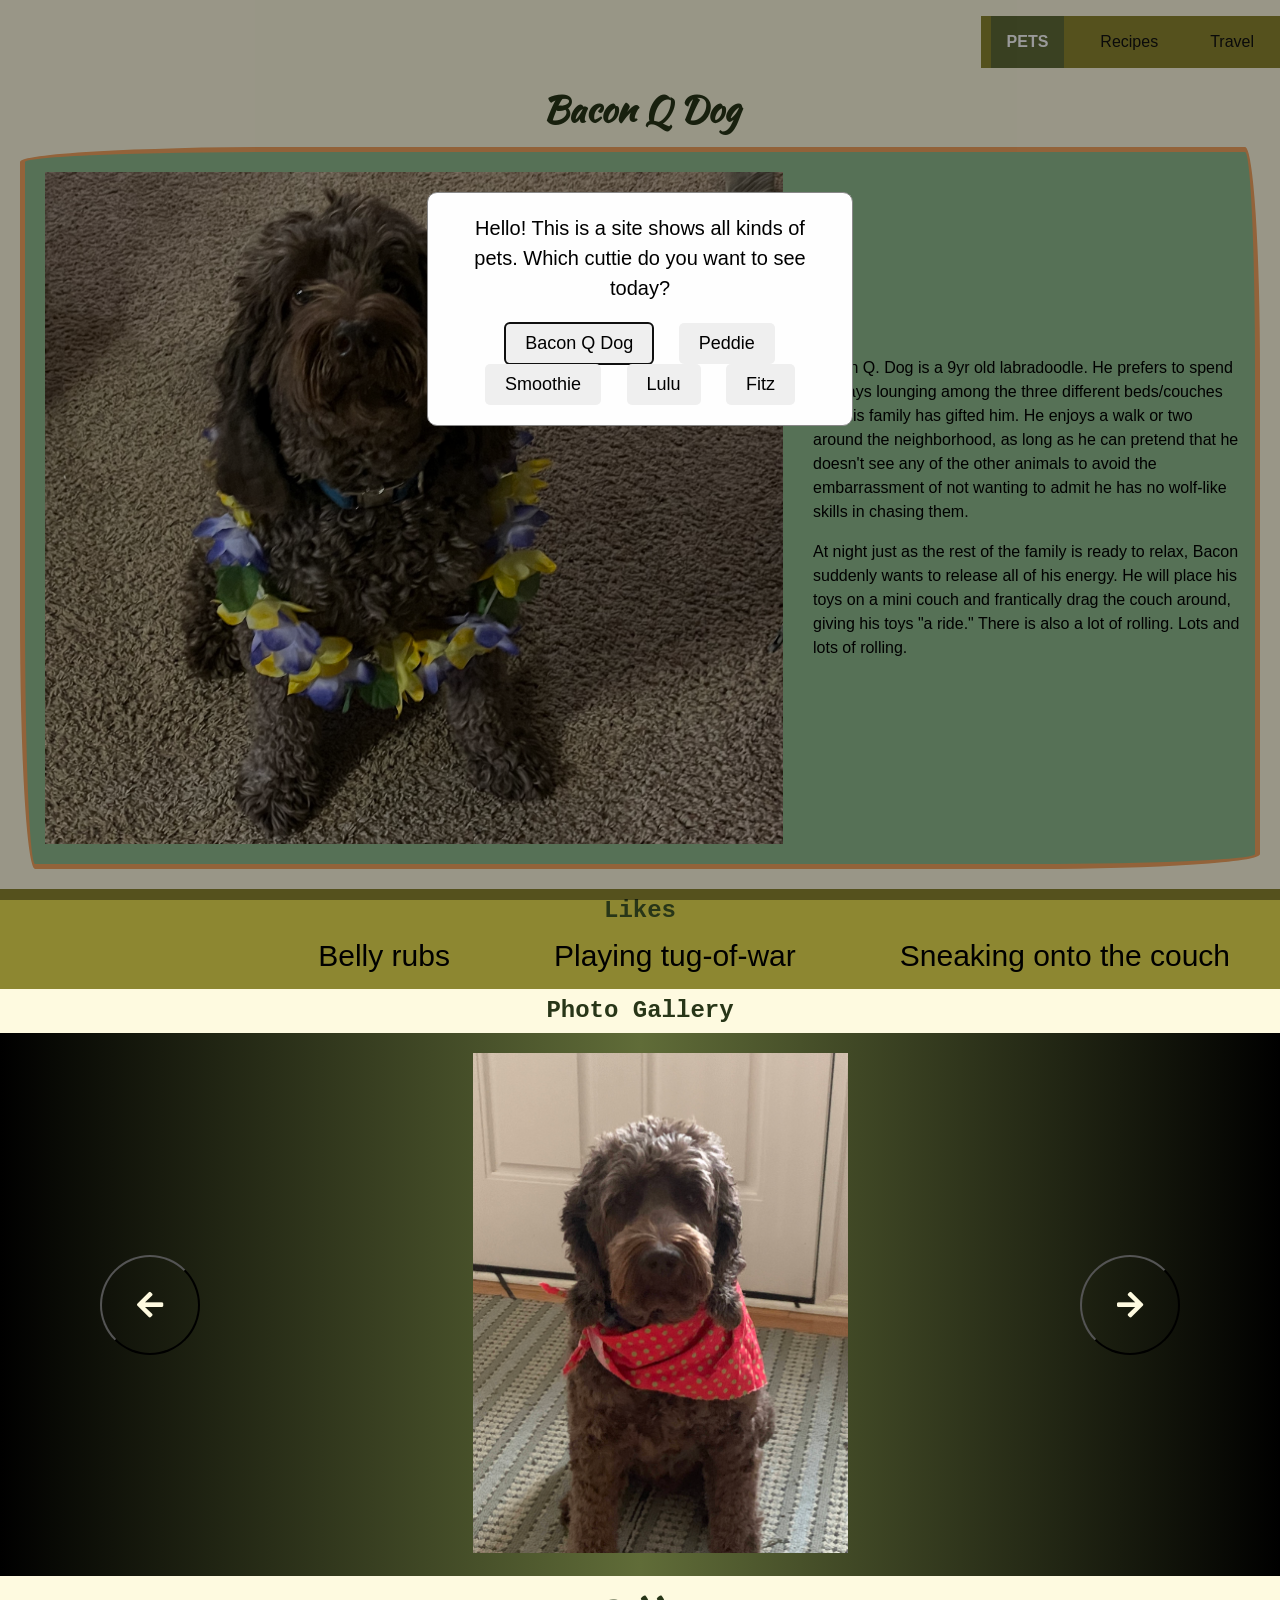
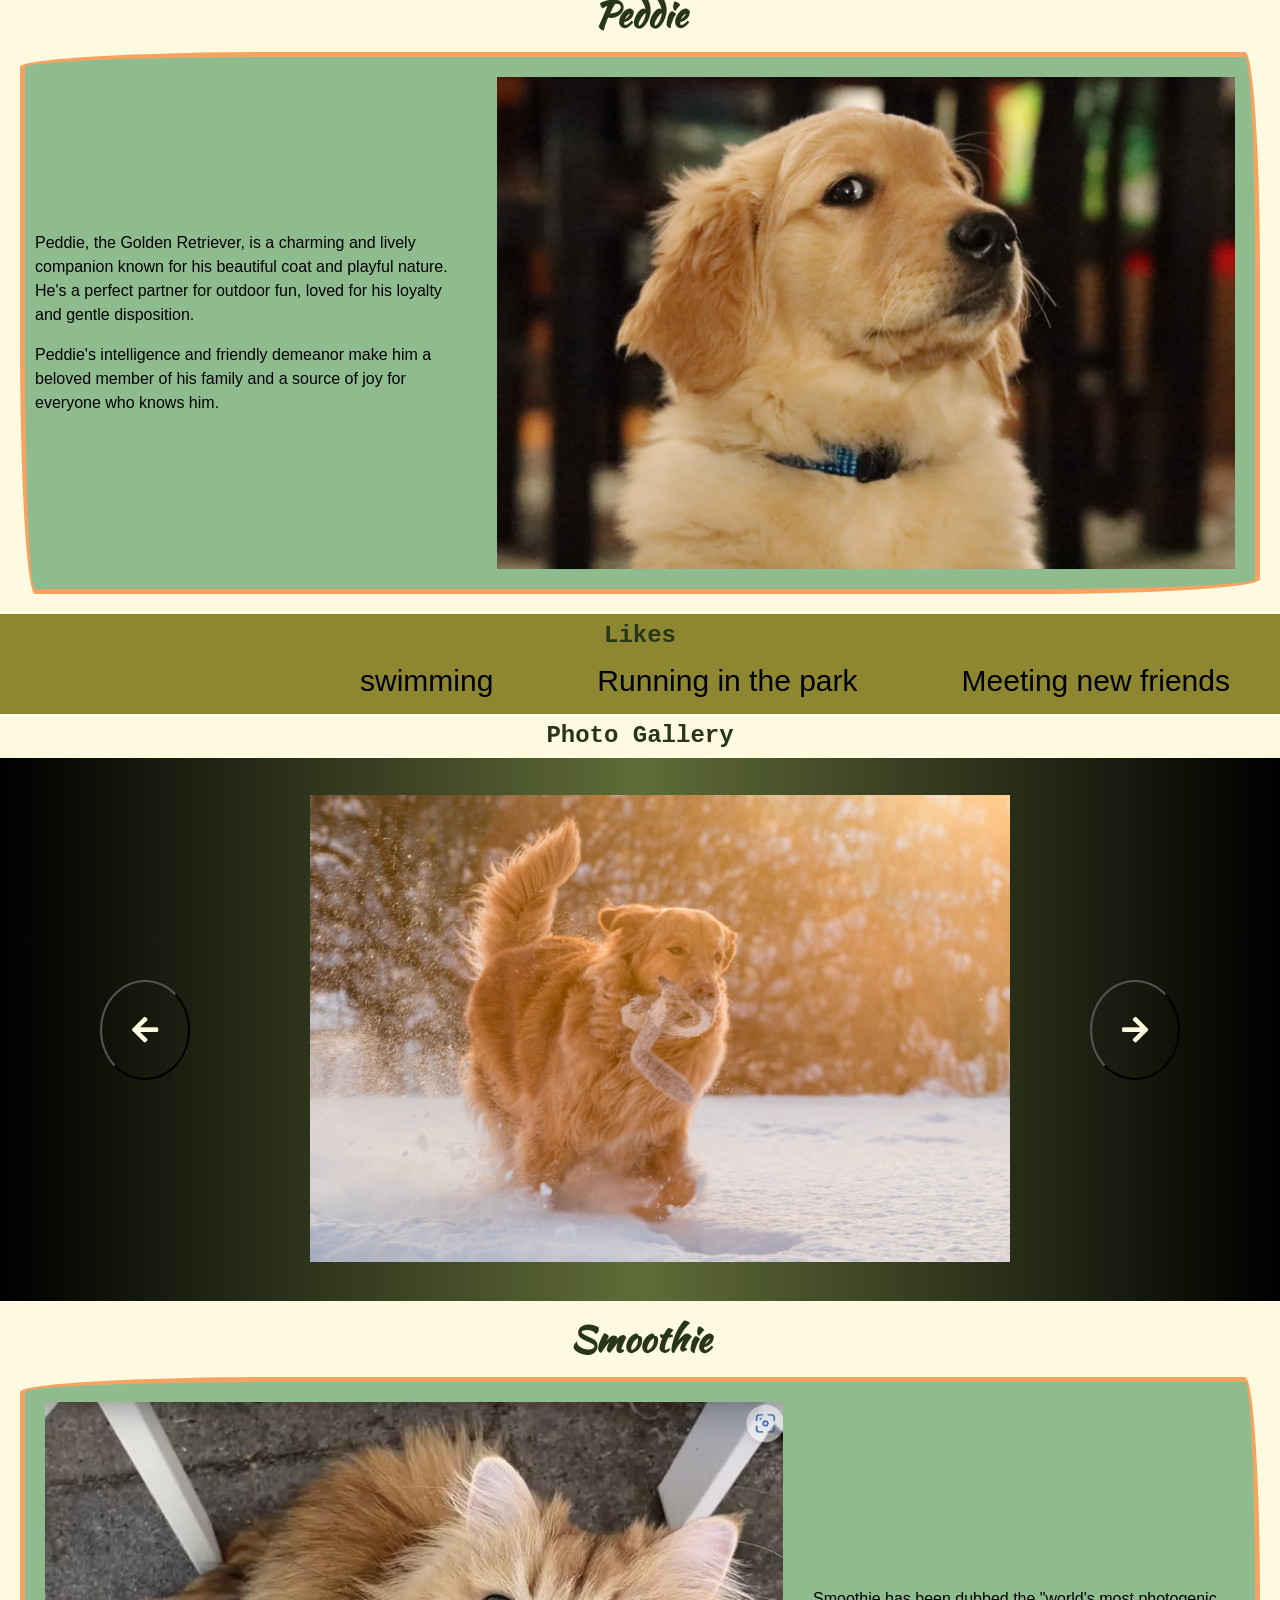
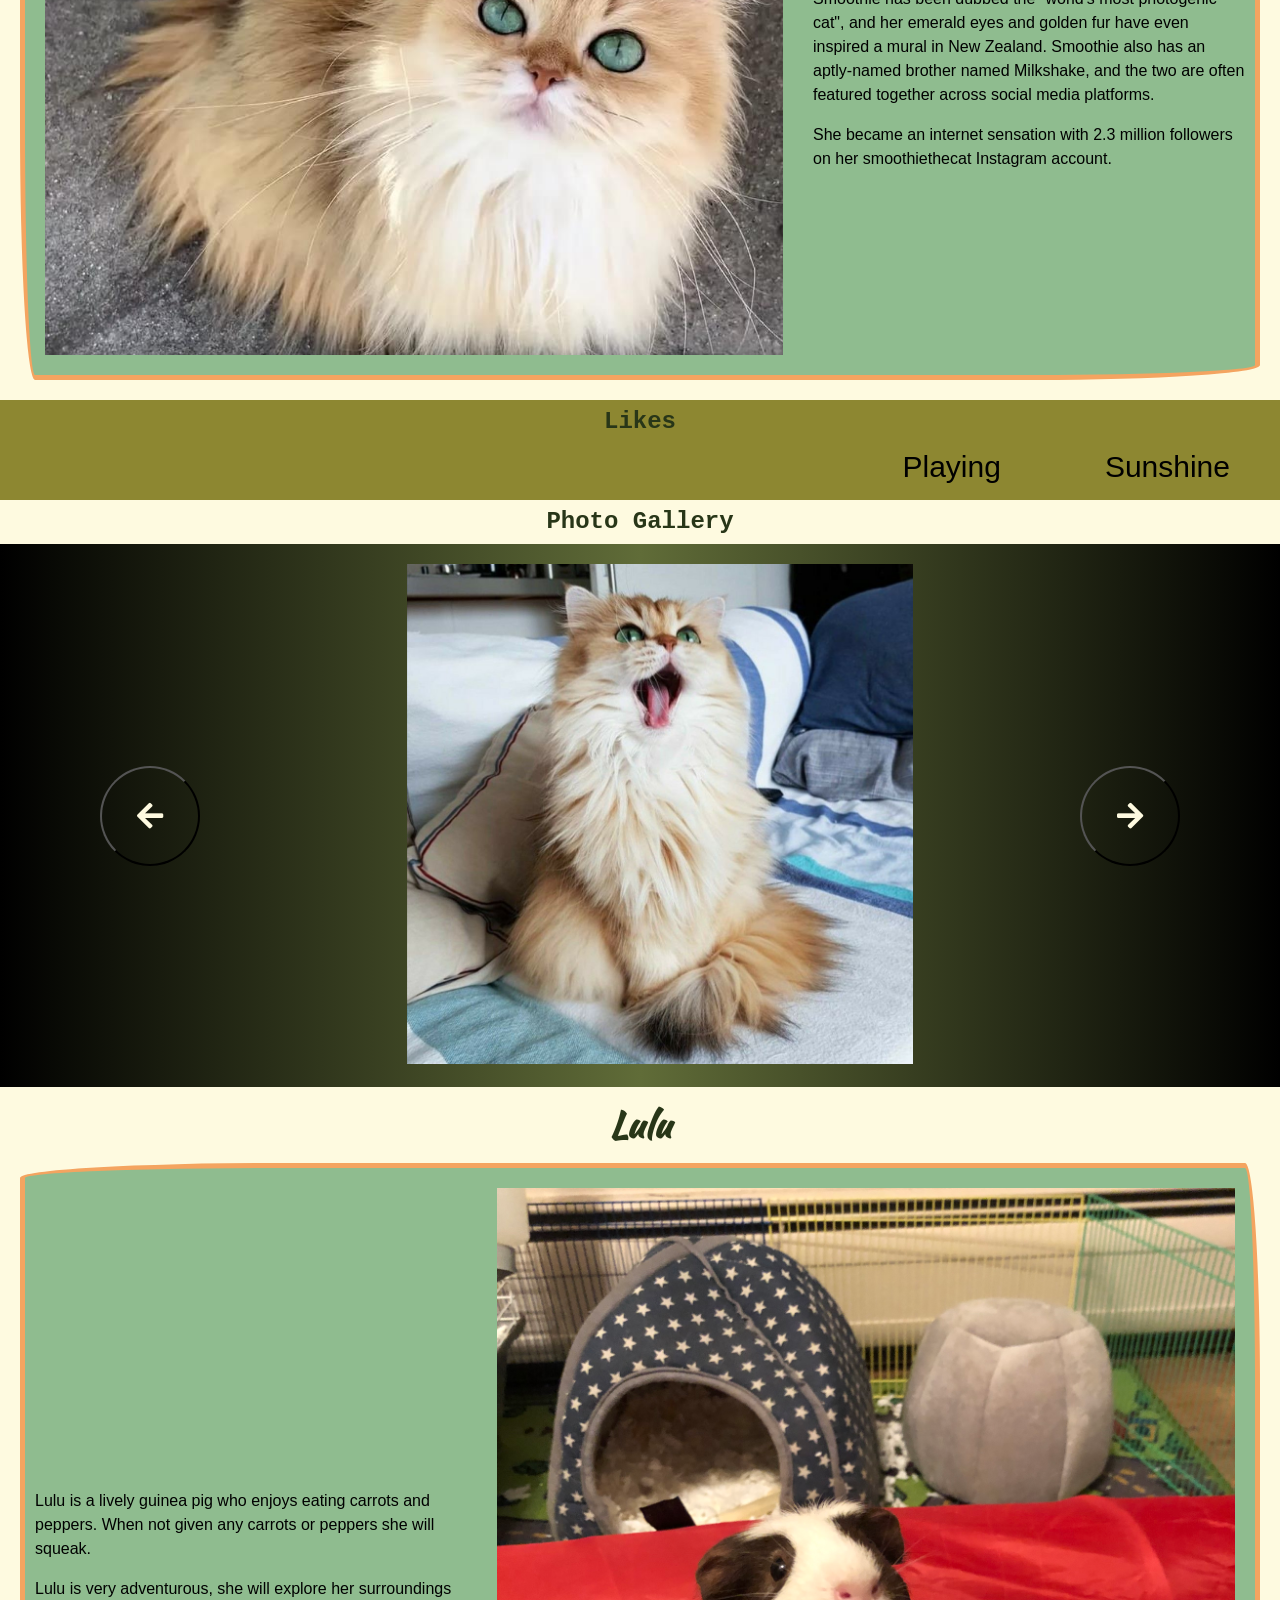
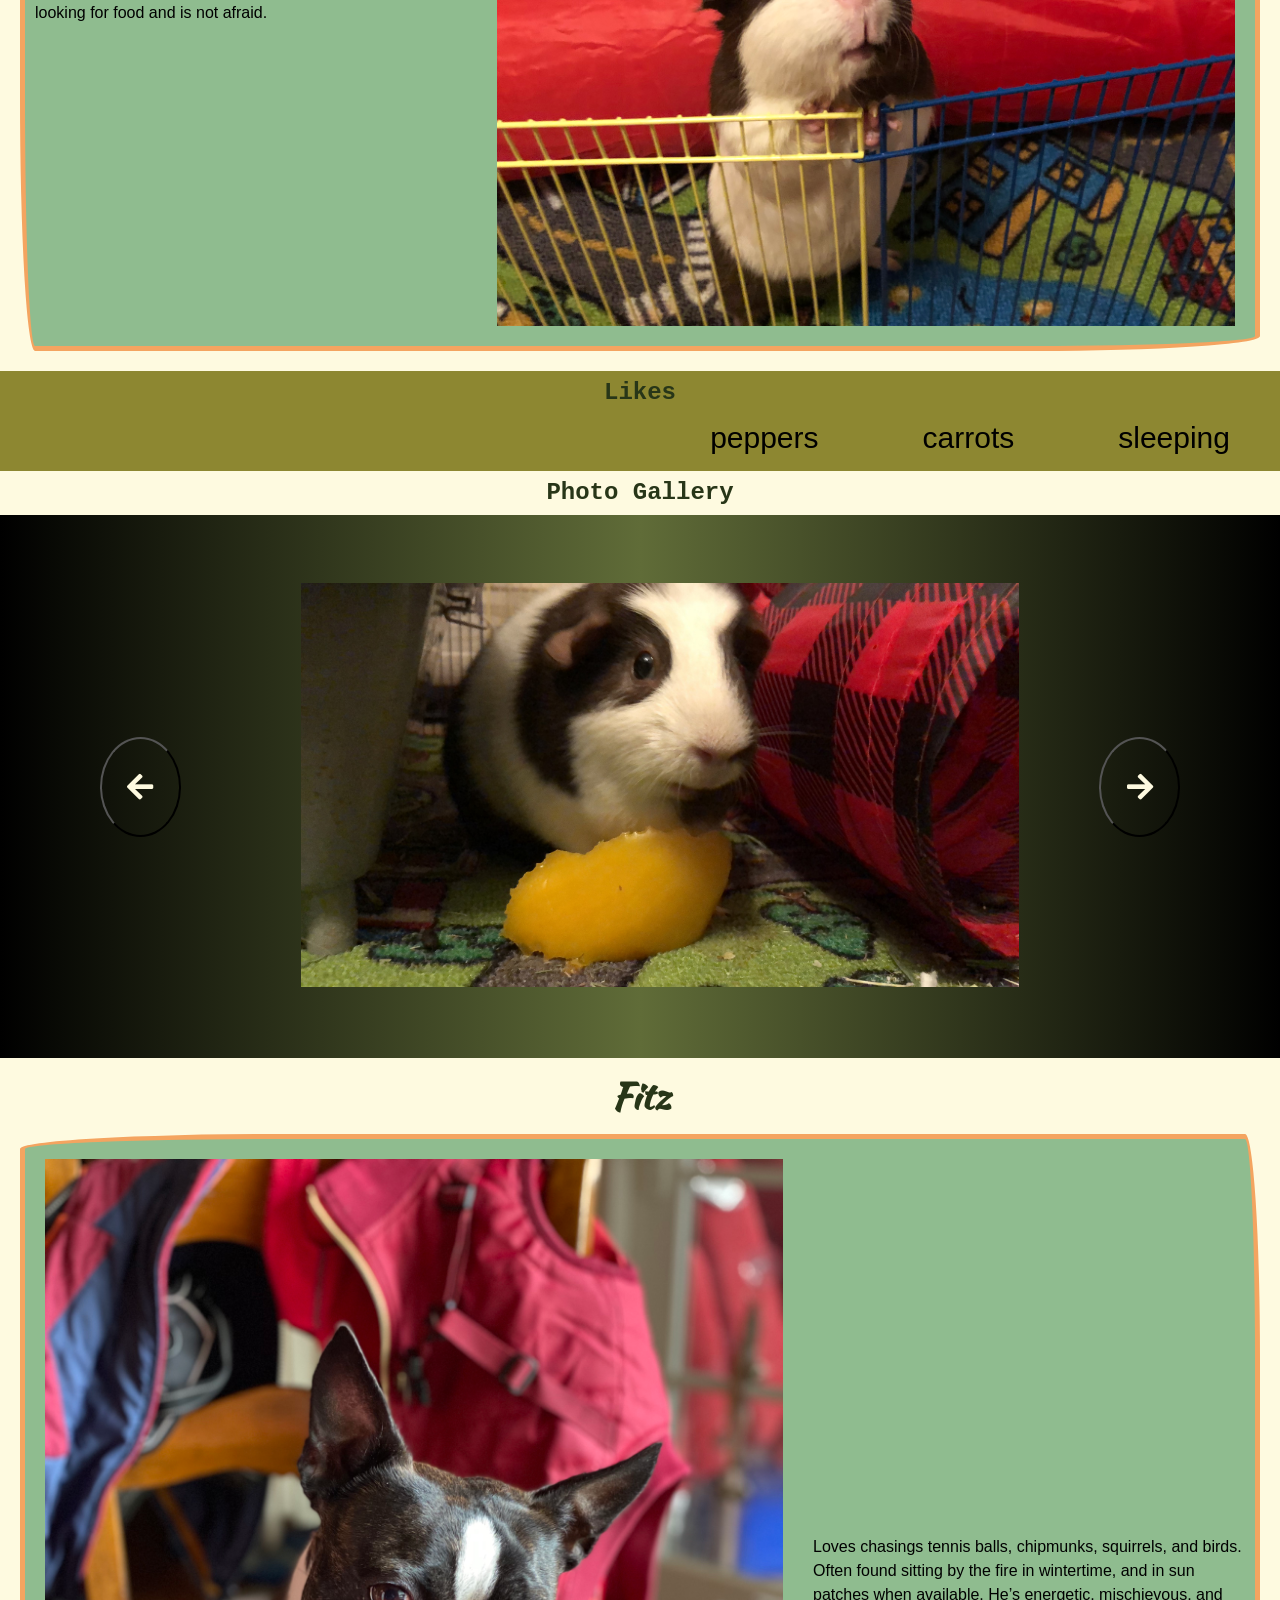
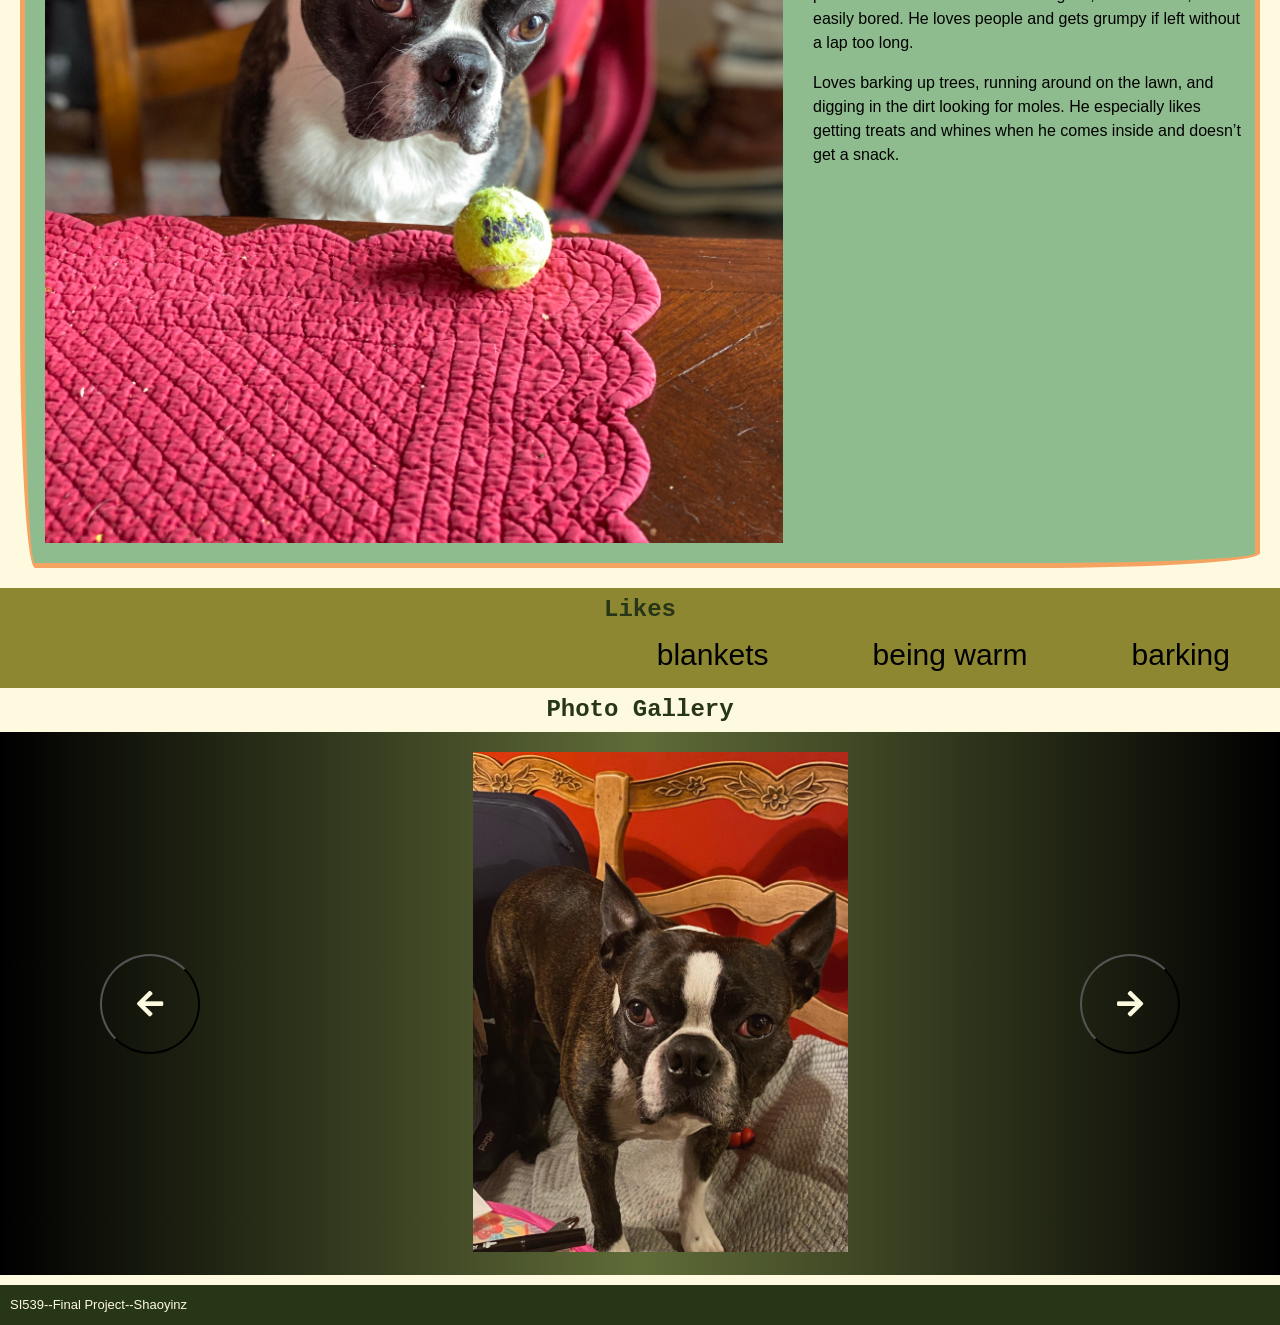
==== index.html @ c83e9658 "Add files via upload" ====
<!DOCTYPE html>
<html lang="en">

<head>
    <meta charset="UTF-8">
    <meta name="viewport" content="width=device-width, initial-scale=1.0">
    <title>Pets 🐶</title>
    <link rel="stylesheet" type="text/css" href="css/reset.css">
    <link rel="preconnect" href="https://fonts.googleapis.com">
    <link rel="preconnect" href="https://fonts.gstatic.com" crossorigin>
    <link href="https://fonts.googleapis.com/css2?family=Kaushan+Script&family=Poppins&display=swap" rel="stylesheet">
    <link rel="stylesheet" href="https://cdnjs.cloudflare.com/ajax/libs/font-awesome/5.15.4/css/all.min.css">
    <link rel="stylesheet" type="text/css" href="css/style.css">
</head>

<body>
    <div class="skip"><a href="#pet-content">Skip to Main Content</a></div>
    <header>
        <nav>
            <ul>
                <li><a href="index.html" class="active">PETS</a></li>
                <li><a href="recipes.html">Recipes</a></li>
                <li><a href="travel.html">Travel</a></li>
            </ul>
        </nav>
    </header>
    <div id="myModal" class="modal">
        <div class="modal-content">
            <p>Hello! This is a site shows all kinds of pets. Which cuttie do you want to see today?</p>
            <button onclick="location.href='#bacon'; closeModal()">Bacon Q Dog</button>
            <button onclick="location.href='#peddie'; closeModal()">Peddie</button>
            <button onclick="location.href='#smoothie'; closeModal()">Smoothie</button>
            <button onclick="location.href='#lulu'; closeModal()">Lulu</button>
            <button onclick="location.href='#fitz'; closeModal()">Fitz</button>
        </div>
    </div>
    <main id="pet-content">
        <section id="bacon">
            <!--<h1>Shaoying Zheng</h1>-->
            <h2>Bacon Q Dog</h2>
            <div class="pet left">

                <img src="images/bacon.jpg" alt="Brown labradoodle wearing colorful lei">
                <div class="text_intro">
                    <p>Bacon Q. Dog is a 9yr old labradoodle. He prefers to spend his days lounging among the three
                        different beds/couches that his family has gifted him. He enjoys a walk or two around the
                        neighborhood, as long as he can pretend that he doesn't see any of the other animals to avoid
                        the embarrassment of not wanting to admit he has no wolf-like skills in chasing them.</p>
                    <br>
                    <p>At night just as the rest of the family is ready to relax, Bacon suddenly wants to release all of
                        his energy. He will place his toys on a mini couch and frantically drag the couch around, giving
                        his toys "a ride." There is also a lot of rolling. Lots and lots of rolling.</p>
                </div>
            </div>
            <div class="likes">
                <h3>Likes</h3>
                <ul class="likes_list">
                    <li>Belly rubs</li>
                    <li>Playing tug-of-war</li>
                    <li>Sneaking onto the couch</li>
                </ul>
            </div>
            <h3>Photo Gallery</h3>
            <div class="slide-container">
                <button class="prev" data-target="slideshow1"><i class="fas fa-arrow-left"></i></button>
                <div id="slideshow1" class="grid-container slideshow">
                    <div class="slide active">
                        <img src="images/bacon_bandana.JPG" alt="Brown labradoodle wearing an orange bandana">
                    </div>
                    <div class="slide">
                        <img src="images/bacon_graduation.JPG"
                            alt="Small labradoodle puppy wearing a graduation cap and gown">
                    </div>
                    <div class="slide">
                        <video controls>
                            <source src="images/bacon_agility.mov">
                            Your browser does not support the video tag. This was a video of a girl and dog
                            demonstrating a
                            sit
                            and stay procedure
                        </video>
                    </div>
                    <div class="slide">
                        <img src="images/bacon_halloween.JPG" alt="Brown labradoodle wearing a pirate costume">
                    </div>
                </div>
                <button class="next" data-target="slideshow1"><i class="fas fa-arrow-right"></i></button>
            </div>
        </section>

        <section id="peddie">
            <h2>Peddie</h2>
            <div class="pet right">
                <img src="images/peddie.jpg" width="400" alt="A cute naughty golden retriver.">
                <div class="text_intro">
                    <p>Peddie, the Golden Retriever, is a charming and lively companion known for his beautiful coat and
                        playful
                        nature. He's a perfect partner for outdoor fun, loved for his loyalty and gentle disposition.
                    </p>
                    <br>
                    <p>Peddie's intelligence and friendly demeanor make him a beloved member of his family and a source
                        of
                        joy
                        for everyone who knows him.</p>
                </div>
            </div>
            <div class="likes">
                <h3>Likes</h3>
                <ul class="likes_list">
                    <li>swimming</li>
                    <li>Running in the park</li>
                    <li>Meeting new friends</li>
                </ul>
            </div>
            <h3>Photo Gallery</h3>
            <div class="slide-container">
                <button class="prev" data-target="slideshow2"><i class="fas fa-arrow-left"></i></button>
                <div id="slideshow2" class="grid-container slideshow">
                    <div class="slide active">
                        <img src="images/peddie_play.jpg" alt="Peddie is playing in the snow.">
                    </div>
                    <div class="slide">
                        <img src="images/peddie_sleep.jpg" alt="Peddie is sleeping on the couch.">
                    </div>
                    <div class="slide">
                        <img src="images/peddie_swim.jpg" alt="Peddie is swimming in the lake.">
                    </div>
                    <div class="slide">
                        <img src="images/peddie_smile.jpg" alt="Peddie is the sweetest in the world.">
                    </div>
                </div>
                <button class="next" data-target="slideshow2"><i class="fas fa-arrow-right"></i></button>
            </div>
        </section>

        <section id="smoothie">
            <h2>Smoothie</h2>
            <div class="pet left">
                <img src="images/Copy_of_Smoothie_staring.jpg" width="400" alt="Long-hair beautiful, orange tabby cat">
                <div class="text_intro">
                    <p>Smoothie has been dubbed the "world's most photogenic cat", and her emerald eyes and golden fur
                        have even inspired a mural in New Zealand. Smoothie also has an aptly-named brother named
                        Milkshake, and
                        the two are often featured together across social media platforms.</p>
                    <br>
                    <p>She became an internet sensation with 2.3 million followers on her smoothiethecat Instagram
                        account.</p>
                </div>
            </div>
            <div class="likes">
                <h3>Likes</h3>
                <ul class="likes_list">
                    <li>Playing</li>
                    <li>Sunshine</li>
                </ul>
            </div>
            <h3>Photo Gallery</h3>
            <div class="slide-container">
                <button class="prev" data-target="slideshow3"><i class="fas fa-arrow-left"></i></button>
                <div id="slideshow3" class="grid-container slideshow">
                    <div class="slide active">
                        <img src="images/Copy_of_Smoothie_yawn.jpg" width="200" alt="Smoothies is yawning.">
                    </div>
                    <div class="slide">
                        <img src="images/Copy_of_Smoothie_lying.jpg" width="200" alt="Smoothies is lying.">
                    </div>
                    <div class="slide">
                        <img src="images/Copy_of_Smoothie_curious.jpg" width="200"
                            alt="Smoothies is curious about the world.">
                    </div>
                </div>
                <button class="next" data-target="slideshow3"><i class="fas fa-arrow-right"></i></button>
            </div>
        </section>

        <section id="lulu">
            <h2>Lulu</h2>
            <div class="pet right">
                <img src="images/lulu-1.jpg" width="400"
                    alt="A chubby guinea pig with patches of dark-brown and white.">
                <div class="text_intro">
                    <p>Lulu is a lively guinea pig who enjoys eating carrots and peppers. When not given any carrots or
                        peppers she will squeak.</p>
                    <br>
                    <p>Lulu is very adventurous, she will explore her surroundings looking for food and is not afraid.
                    </p>
                </div>
            </div>
            <div class="likes">
                <h3>Likes</h3>
                <ul class="likes_list">
                    <li>peppers</li>
                    <li>carrots</li>
                    <li>sleeping</li>
                </ul>
            </div>
            <h3>Photo Gallery</h3>
            <div class="slide-container">
                <button class="prev" data-target="slideshow4"><i class="fas fa-arrow-left"></i></button>
                <div id="slideshow4" class="grid-container slideshow">
                    <div class="slide active">
                        <img src="images/lulu-eating-1.JPG" width="200" alt="Lulu enjoying a pepper">
                    </div>
                    <div class="slide">
                        <img src="images/lulu-sleeping-1.jpg" width="200" alt="Lulu sleeping in a green house.">
                    </div>
                    <div class="slide">
                        <img src="images/lulu-sleeping-2.jpg" width="200" alt="Lulu sleeping in a gray house.">
                    </div>
                    <div class="slide">
                        <img src="images/lulu-2.jpg" width="200" alt="Lulu sniffing the camera.">
                    </div>
                </div>
                <button class="next" data-target="slideshow4"><i class="fas fa-arrow-right"></i></button>
            </div>
        </section>

        <section id="fitz">
            <h2>Fitz</h2>
            <div class="pet left">
                <img src="images/Fitz.jpeg" width="400" alt="Boston terrier watching a tennis ball at the table.">
                <div class="text_intro">
                    <p>Loves chasings tennis balls, chipmunks, squirrels, and birds. Often found sitting by the fire in
                        wintertime, and in sun patches when available. He’s energetic, mischievous, and easily bored. He
                        loves
                        people and gets grumpy if left without a lap too long. </p>
                    <br>
                    <p>Loves barking up trees, running around on the lawn, and digging in the dirt looking for moles. He
                        especially likes getting treats and whines when he comes inside and doesn’t get a snack. </p>
                </div>
            </div>
            <div class="likes">
                <h3>Likes</h3>
                <ul class="likes_list">
                    <li>blankets</li>
                    <li>being warm</li>
                    <li>barking</li>
                </ul>
            </div>
            <h3>Photo Gallery</h3>
            <div class="slide-container">
                <button class="prev" data-target="slideshow5"><i class="fas fa-arrow-left"></i></button>
                <div id="slideshow5" class="grid-container slideshow">
                    <div class="slide active">
                        <img src="images/Fitz_standing_on_chair.jpeg" width="200"
                            alt="Fitz standing on a wooden chair, looking at the camera.">
                    </div>
                    <div class="slide">
                        <img src="images/Fitz_sleeping.jpeg" width="200" alt="Fitz sleeping in a fuzzy dog bed. ">
                    </div>
                    <div class="slide">
                        <img src="images/Fitz_on_the_lawn.jpeg" width="200"
                            alt="Fitz laying out on the lawn in the grass.">
                    </div>
                    <div class="slide">
                        <img src="images/Fitz_laying_in_bed.jpeg" width="200"
                            alt="Fitz sleeping with his face buried in a plaid blanket, only his head is visible. ">
                    </div>
                </div>
                <button class="next" data-target="slideshow5"><i class="fas fa-arrow-right"></i></button>
            </div>
        </section>

    </main>

    <footer>
        <p>SI539--Final Project--Shaoyinz</p>
    </footer>
    <script src="https://ajax.googleapis.com/ajax/libs/jquery/3.5.1/jquery.min.js"></script>
    <script src="js/interaction.js"></script>

</body>

</html>
---- css/style.css ----
body {
    background-color: #fefae0;
}

h1 {
    text-align: center;
    font-size: 48px;
    font-family: 'Courier New', Courier, monospace;
}

h2 {
    text-align: center;
    font-size: 36px;
    font-weight: 800;
    font-family: 'Kaushan Script', cursive, Verdana, sans-serif;
    color: #283618;
    margin: 20px 0;
}

h3 {
    text-align: center;
    font-size: 24px;
    font-family: 'Courier New', Courier, monospace;
    color: #283618;
    margin: 10px 10px;
}

p,
li {
    line-height: 150%;
    margin: 0 10px 0 10px;
    font-family: Helvetica, Arial, Nimbus Sans L, sans-serif;
}

span {
    font-size: larger;
    font-weight: bold;
    font-family: Roboto, Helvetica, Arial, Nimbus Sans L, sans-serif;
    display: block;
    text-align: center;
    color: #BC6C25;
}

img, video {
    width: 100%;
    /* max-height: 400px; */
    margin: 20px;
}

ul {
    display: inline-block;
    list-style-type: square;
    margin-left: 50px;
}

ol {
    display: inline-block;
    list-style-type: lower-roman;
    margin-left: 50px;
}

.pet {
    display: block;
    margin: 20px;
    background-color: darkseagreen;
    border: solid 5px sandybrown;
    border-radius: 255px 15px 225px 15px/15px 225px 15px 255px;
}

.pet img{
    width: 90%;
}

.likes {
    text-align: center;
}

.likes_list {
    list-style: none;
    margin-left: 0;
}

.grid-container {
    display: grid;
    grid-template-columns: repeat(auto-fit, minmax(200px, 1fr));
    /*automatically have as many columns as
     possible that are a minimum of 200px wide with each column occupying an equal fraction of the row. */
    gap: 5px;
}

.grid-container img, .grid-container video {
    max-width: 100%;
    height: auto;
}

.grid-container video {
    width: 100%;
}

figcaption {
    text-align: center;
    font-size: smaller;
}


/* Style the Navigation bar */
nav {
    text-align: end;
}

nav ul {
    list-style-type: none;
    margin: 0;
    padding: 0;
    overflow: hidden;
    background-color: #8d8731;
}

nav li {
    float: left;
}

nav a {
    display: block;
    color: #111;
    text-align: center;
    padding: 14px 16px;
    text-decoration: none;
}

nav a:hover,
nav a:focus {
    text-decoration: underline;
}

/* Show the current page */
nav a.active {
    background-color: #606c38;
    color: white;
    font-weight: bold;
}

/* to make skip to main content currently hidden */
.skip a {
    position: relative;
    top: -40px;
    transition: top 0.3s ease-in-out;
}

.skip a:focus {
    top: 20px;
}

/* to style all elements on focus*/
:focus {
    border: 2px solid black;
}

@media (prefers-reduced-motion: reduce) {
    .skip a {
        position: relative;
        top: -40px;
        transition: none;
    }

    img[src*=".gif"] {
        display: none;
    }

    video {
        display: none;
    }

    .modal {
        display: none;
    }
}

footer {
    margin-top: 10px;
    font-size: small;
    background-color: #283618;
    color: #fefae0;
}

footer p {
    padding: 10px;
    margin: 0;
}

/* Style the modal */
.modal {
    display: none;
    position: fixed;
    z-index: 1;
    left: 0;
    top: 0;
    width: 100%;
    height: 100%;
    overflow: auto;
    background-color: rgba(0, 0, 0, 0.4);
}

.modal-content {
    background-color: #fefefe;
    margin: 15% auto;
    padding: 20px;
    border: 1px solid #888;
    width: 30%;
    text-align: center;
    border-radius: 10px;
    font-family: Arial, sans-serif;
    font-size: 20px;
    transition: all 0.3s ease-out;
    animation: animatezoom 0.6s;
}

.modal-content p {
    margin-bottom: 20px;
}

.modal-content button {
    margin: 0px 10px;
    padding: 10px 20px;
    font-size: 18px;
    cursor: pointer;
    border: none;
    border-radius: 5px;
    transition: 0.3s;
}

.modal-content button:hover {
    opacity: 0.8;
}

/* Add Animation */
@keyframes animatezoom {
    from {
        transform: scale(0)
    }

    to {
        transform: scale(1)
    }
}

.prev, .next{
    display:none;
}

/* Style for larger screens */
@media screen and (min-width: 800px) {

    .slide {
        display: none;
    }

    .slide.active{
        display: block;
    }

    .slide img, .slide video {
        height: 500px;
        object-fit: contain;
    }

    .slide-container {
        display: flex;
        align-items: center;
        justify-content: space-between;
        background: linear-gradient(to right, black, #606c38, black);
    }

    button.prev, button.next {
        background-color: transparent;
        display: block;
        width: 100px;
        height: 100px;
        margin: 0 100px;
        border-radius: 50%;
    }

    button.prev i, button.next i {
        font-size: 30px;
        color: #fefae0;
    }

    .pet {
        display: flex;
        align-items: center;
    }

    .pet img {
        flex: 0 0 60%;
        width: 60%;
        object-fit: fill;
    }

    .pet .text-intro {
        flex: 0 0 40%;
        width: 40%;
        margin-left: 10px;
    }

    .likes {
        height: 100px;
        background-color: #8d8731;
        position: relative;
        overflow: hidden;
    }

    .likes_list {
        list-style: none;
        position: absolute;
        right: 0%;
        padding-left: 0;
        animation: listing 10s linear infinite;
    }

    .likes_list:hover,
    .likes_list:focus {
        animation-play-state: paused;
    }

    .likes_list li {
        font-size: 30px;
        display: inline;
        padding: 5px 40px;
    }

    .right {
        flex-direction: row-reverse;
    }

    @keyframes listing {
        0% {
            transform: translateX(120%)
        }

        100% {
            transform: translateX(-100%)
        }
    }
}
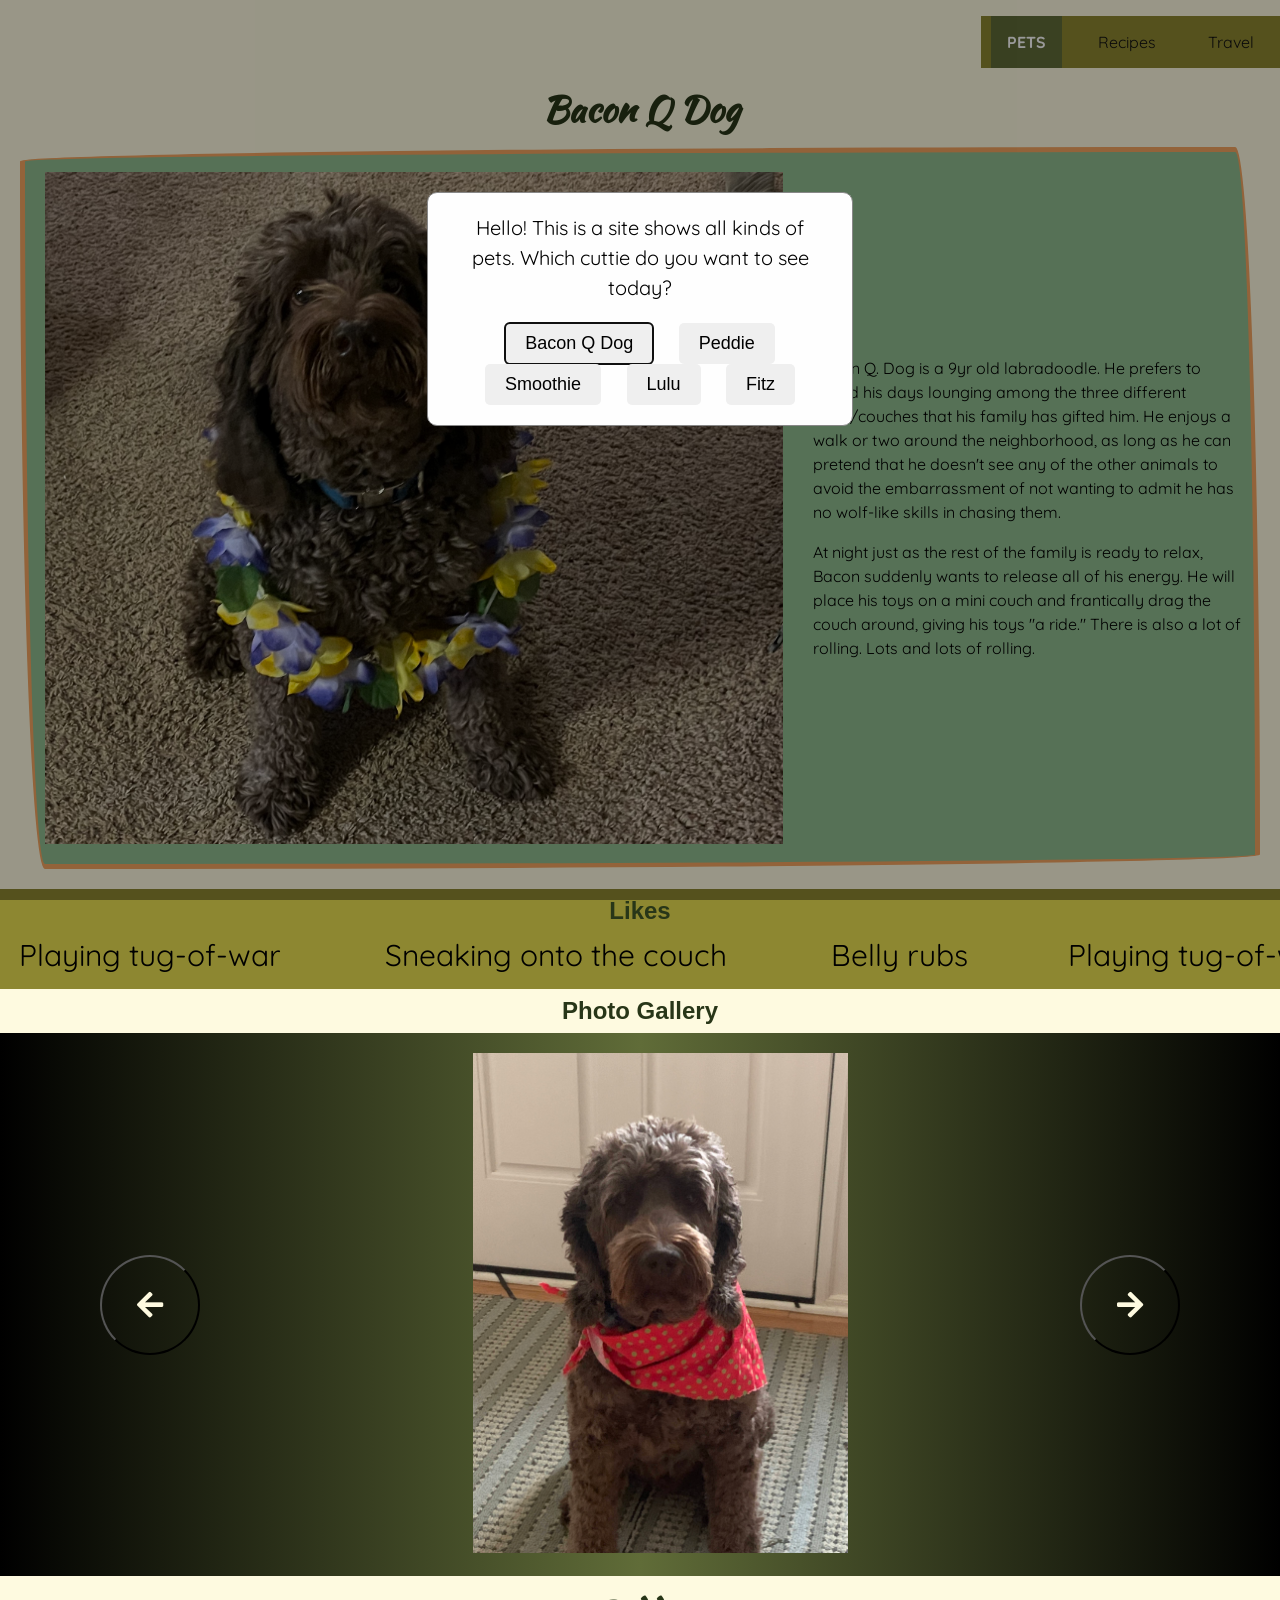
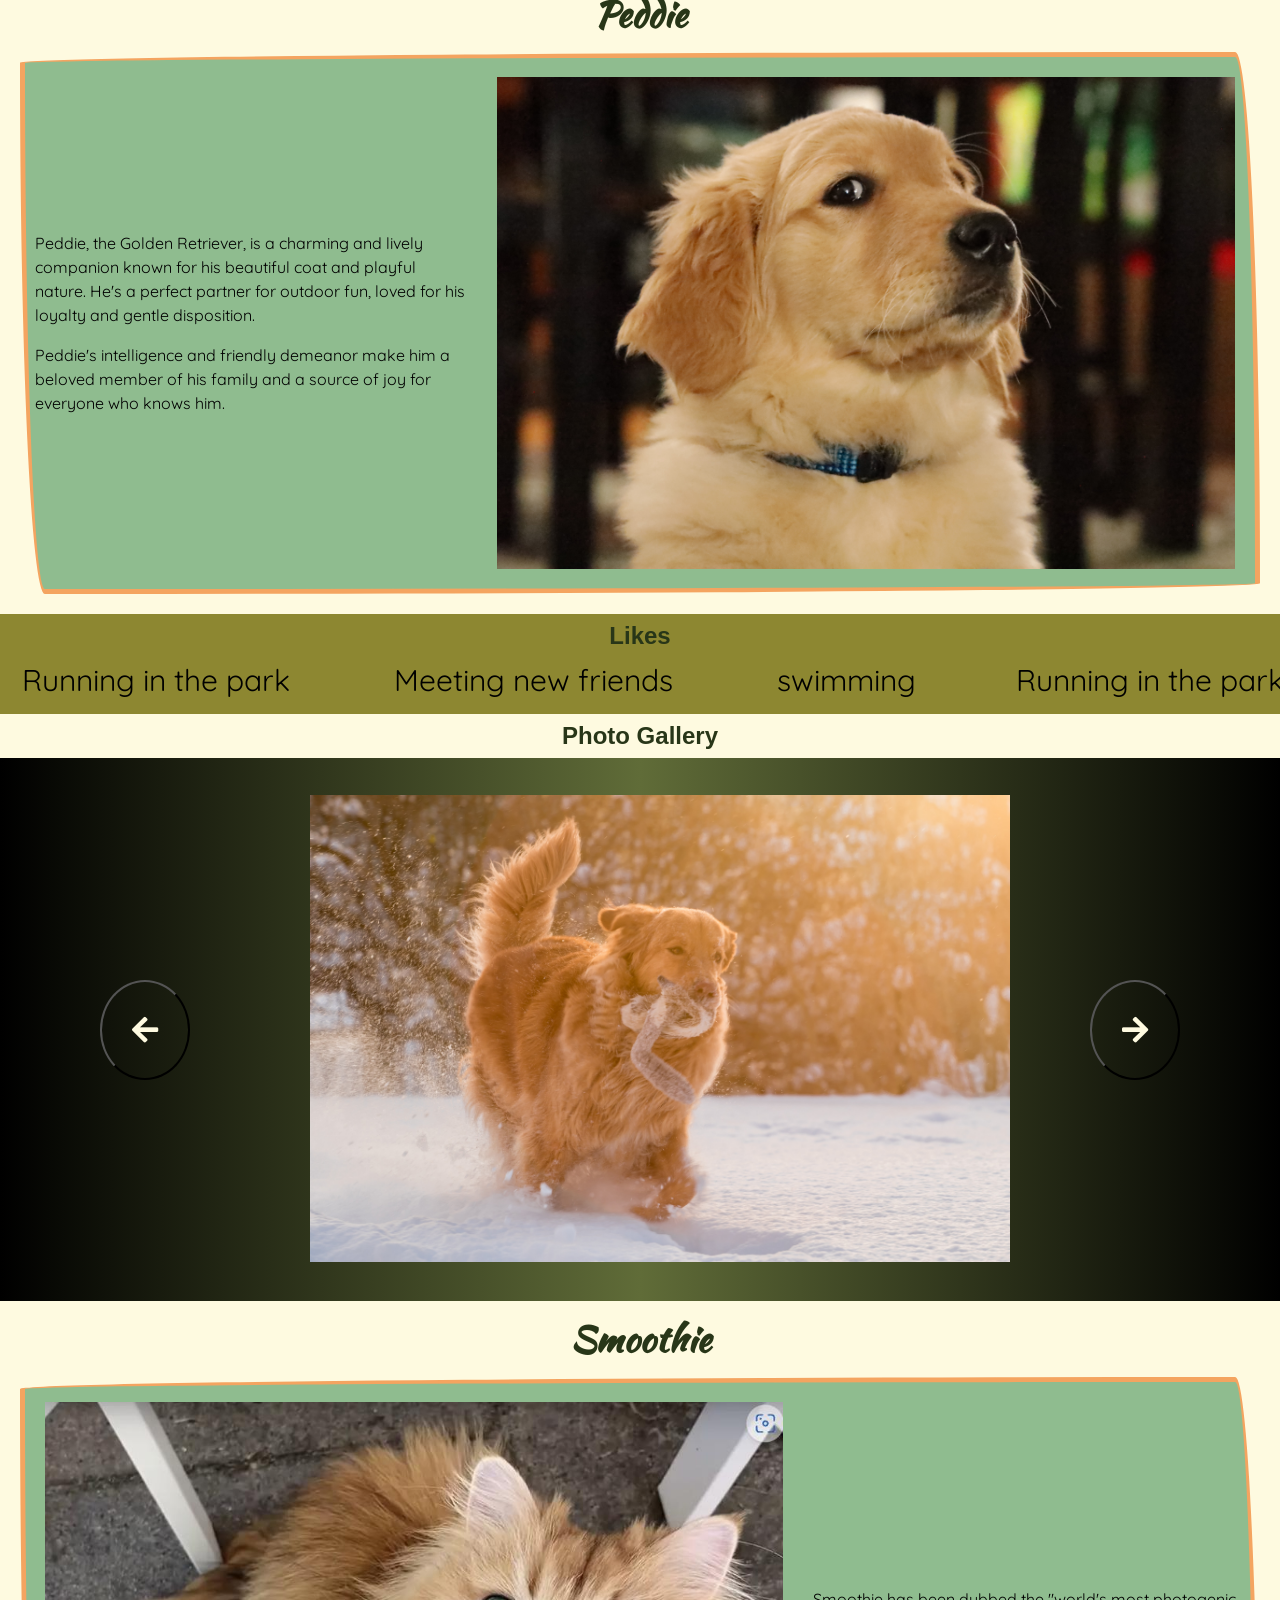
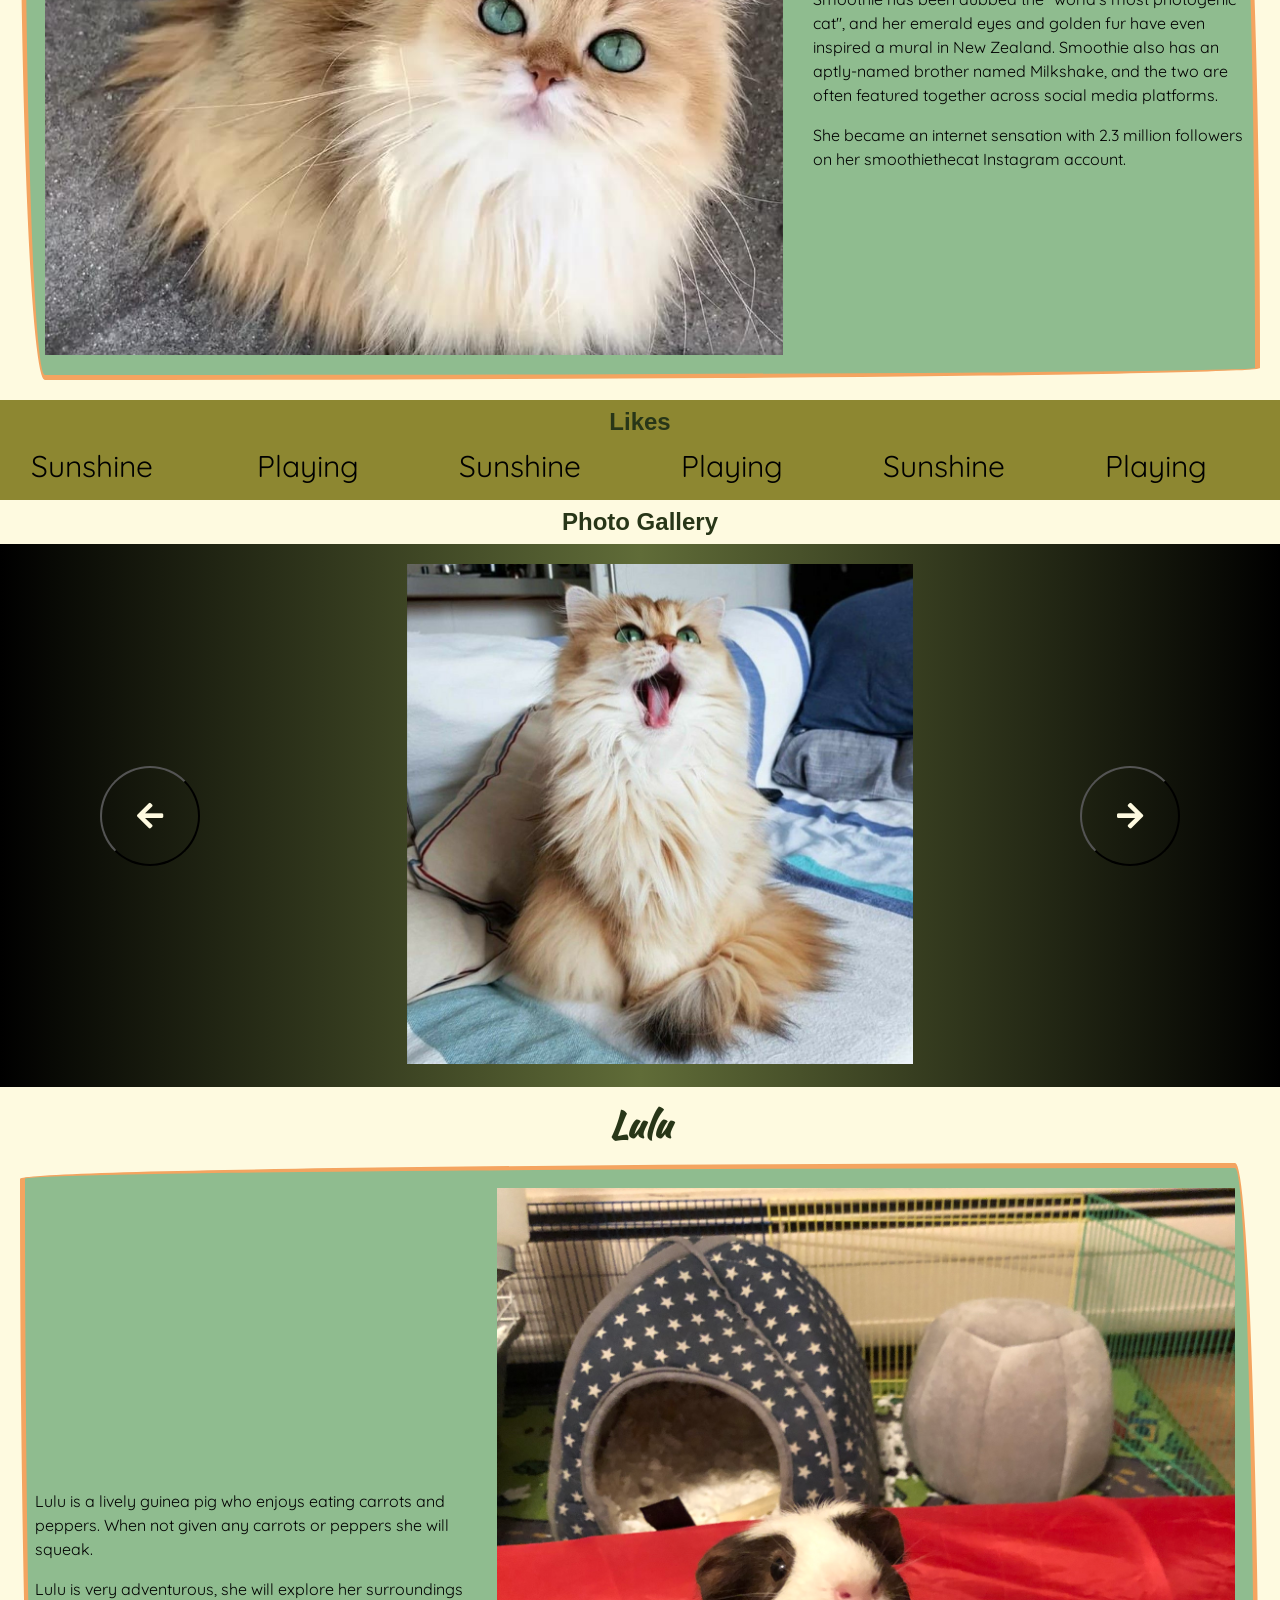
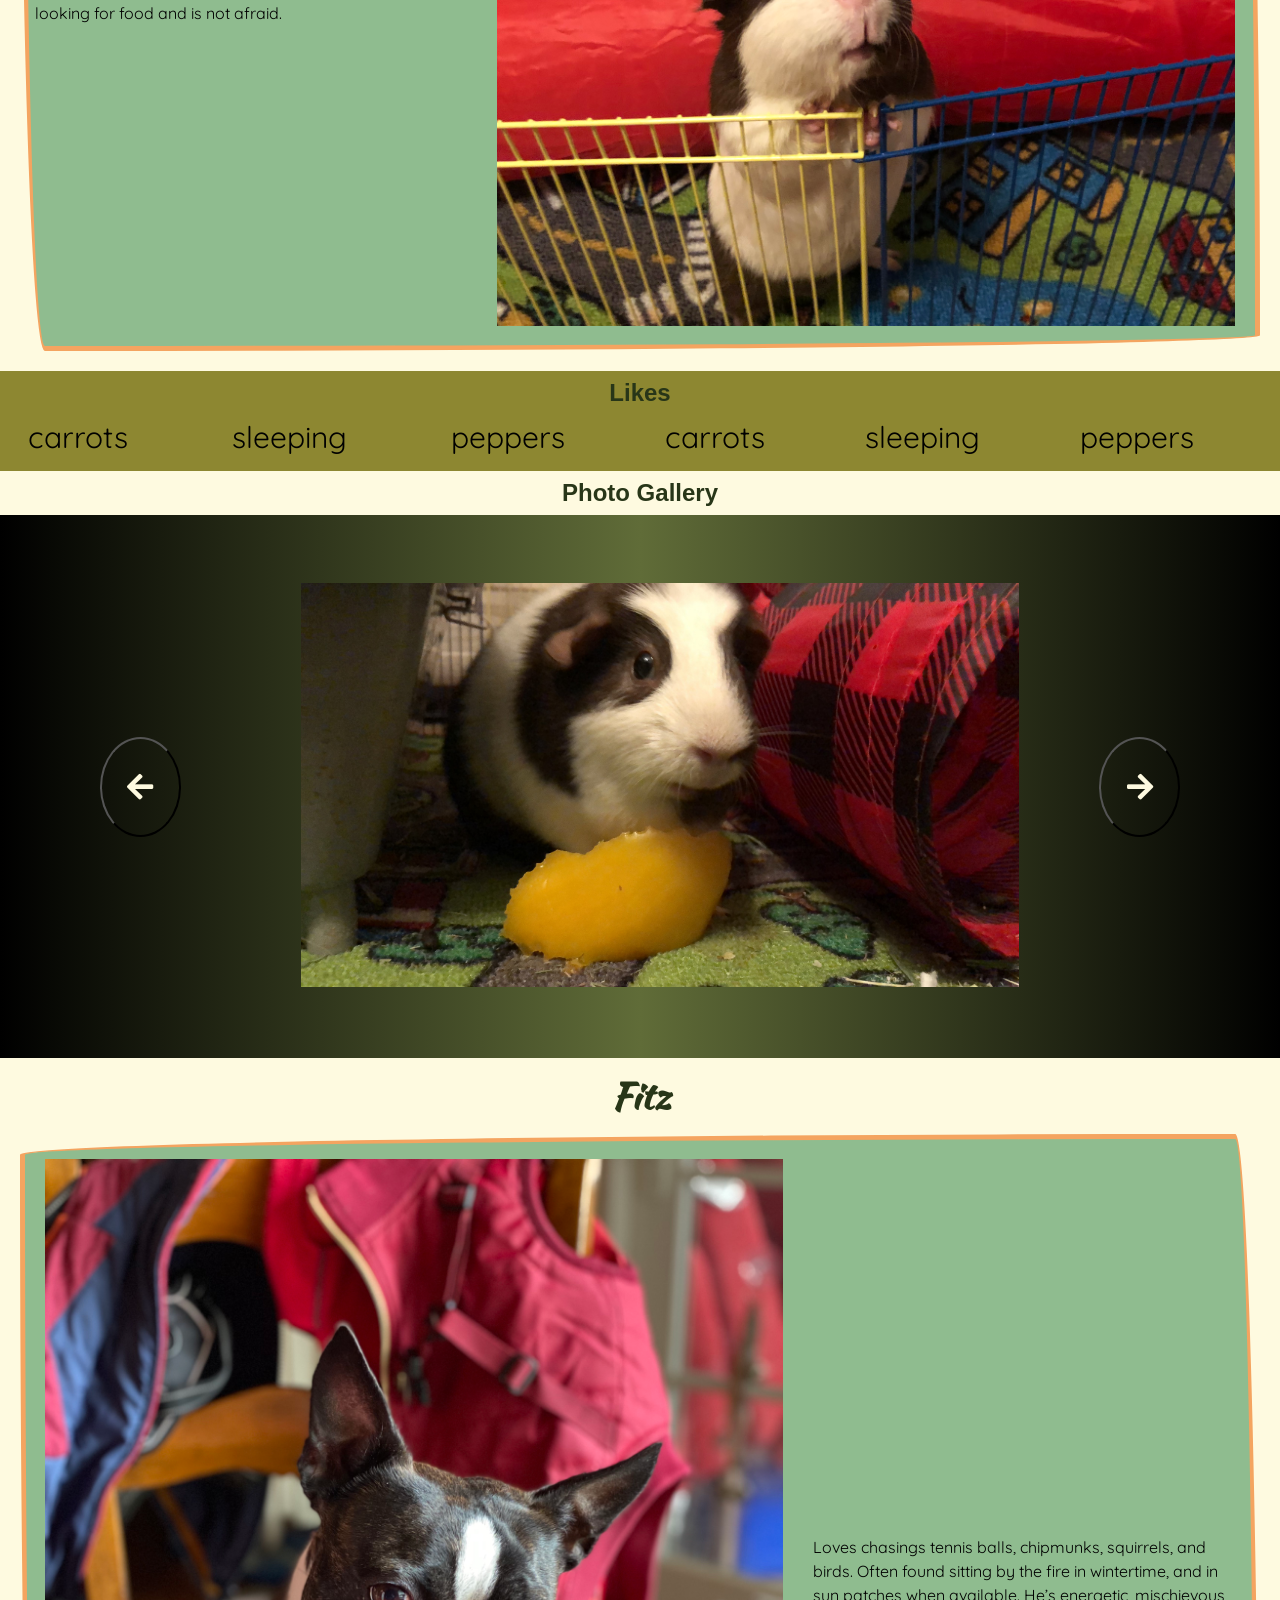
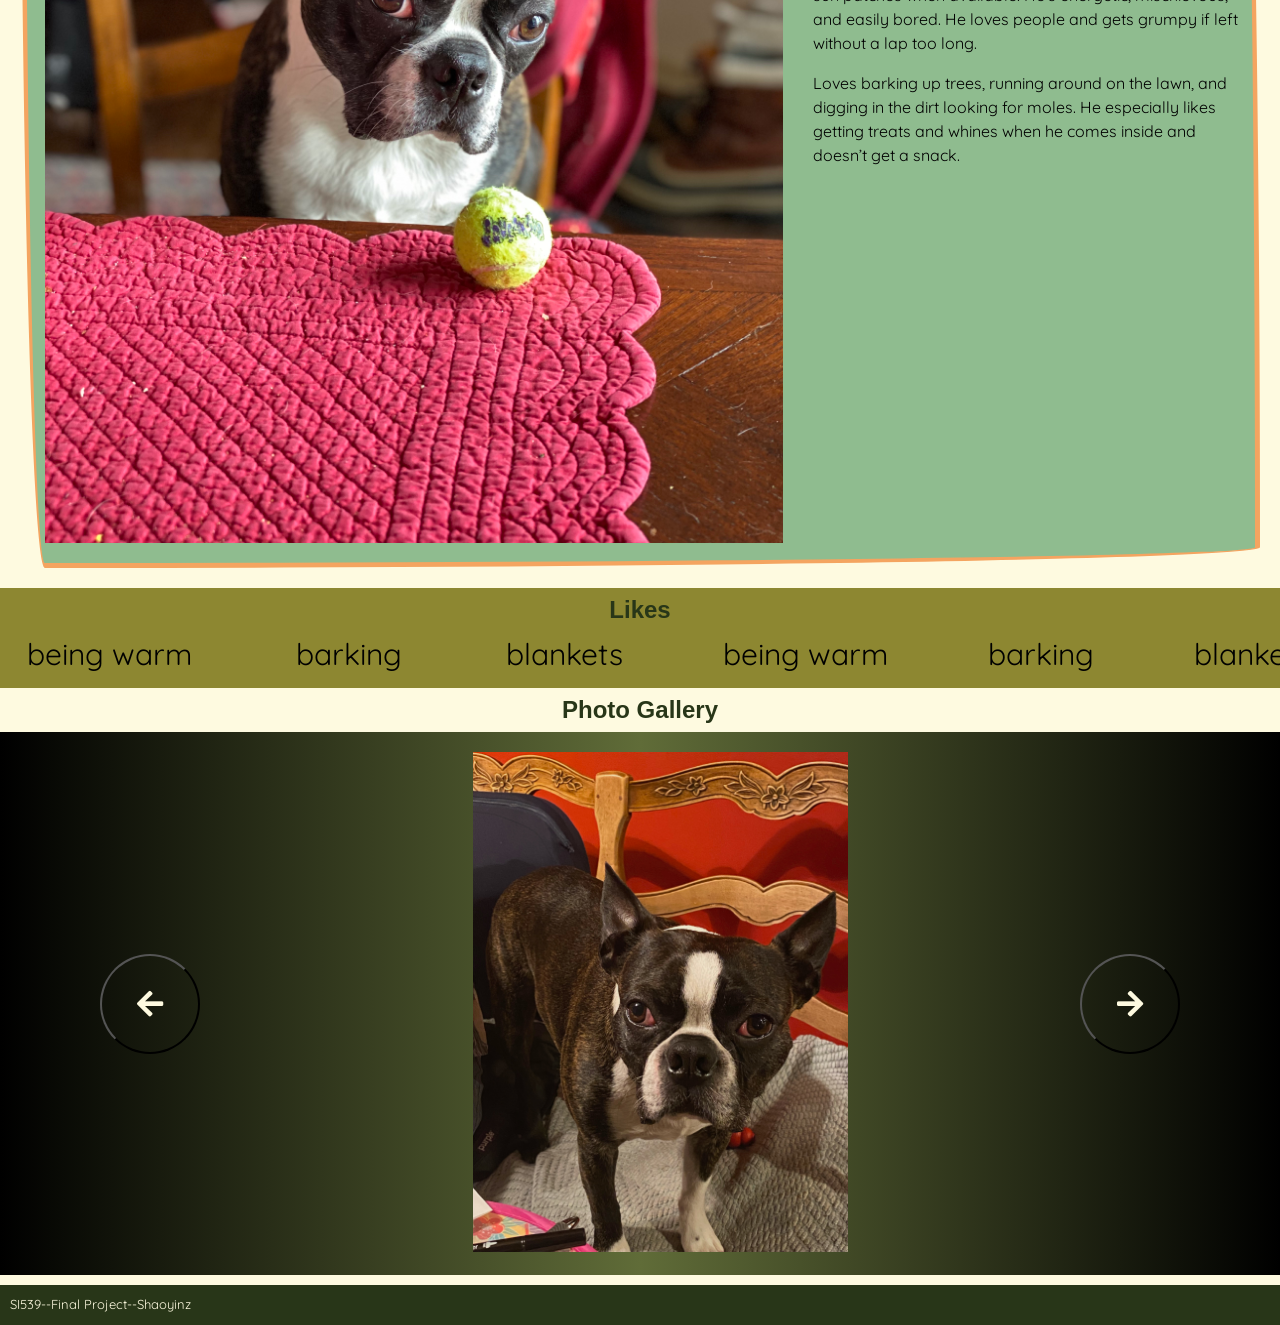
==== commit d0e41fd1: "Add files via upload" ====
--- a/index.html
+++ b/index.html
@@ -9,6 +9,7 @@
     <link rel="preconnect" href="https://fonts.googleapis.com">
     <link rel="preconnect" href="https://fonts.gstatic.com" crossorigin>
     <link href="https://fonts.googleapis.com/css2?family=Kaushan+Script&family=Poppins&display=swap" rel="stylesheet">
+    <link href="https://fonts.googleapis.com/css2?family=Kaushan+Script&family=Oleo+Script+Swash+Caps&family=Poppins&family=Quicksand:wght@500&display=swap" rel="stylesheet">
     <link rel="stylesheet" href="https://cdnjs.cloudflare.com/ajax/libs/font-awesome/5.15.4/css/all.min.css">
     <link rel="stylesheet" type="text/css" href="css/style.css">
 </head>
@@ -54,15 +55,15 @@
             </div>
             <div class="likes">
                 <h3>Likes</h3>
-                <ul class="likes_list">
-                    <li>Belly rubs</li>
-                    <li>Playing tug-of-war</li>
-                    <li>Sneaking onto the couch</li>
-                </ul>
-            </div>
-            <h3>Photo Gallery</h3>
-            <div class="slide-container">
-                <button class="prev" data-target="slideshow1"><i class="fas fa-arrow-left"></i></button>
+                <ul tabindex="0" class="likes_list">
+                    <li >Belly rubs</li>
+                    <li >Playing tug-of-war</li>
+                    <li >Sneaking onto the couch</li>
+                </ul>
+            </div>
+            <h3>Photo Gallery</h3>
+            <div class="slide-container">
+                <button class="prev" data-target="slideshow1" title="Previous"><i class="fas fa-arrow-left"></i></button>
                 <div id="slideshow1" class="grid-container slideshow">
                     <div class="slide active">
                         <img src="images/bacon_bandana.JPG" alt="Brown labradoodle wearing an orange bandana">
@@ -84,7 +85,7 @@
                         <img src="images/bacon_halloween.JPG" alt="Brown labradoodle wearing a pirate costume">
                     </div>
                 </div>
-                <button class="next" data-target="slideshow1"><i class="fas fa-arrow-right"></i></button>
+                <button class="next" data-target="slideshow1" title="Next"><i class="fas fa-arrow-right"></i></button>
             </div>
         </section>
 
@@ -106,7 +107,7 @@
             </div>
             <div class="likes">
                 <h3>Likes</h3>
-                <ul class="likes_list">
+                <ul tabindex="0" class="likes_list">
                     <li>swimming</li>
                     <li>Running in the park</li>
                     <li>Meeting new friends</li>
@@ -114,7 +115,7 @@
             </div>
             <h3>Photo Gallery</h3>
             <div class="slide-container">
-                <button class="prev" data-target="slideshow2"><i class="fas fa-arrow-left"></i></button>
+                <button class="prev" data-target="slideshow2" title="Previous"><i class="fas fa-arrow-left"></i></button>
                 <div id="slideshow2" class="grid-container slideshow">
                     <div class="slide active">
                         <img src="images/peddie_play.jpg" alt="Peddie is playing in the snow.">
@@ -129,7 +130,7 @@
                         <img src="images/peddie_smile.jpg" alt="Peddie is the sweetest in the world.">
                     </div>
                 </div>
-                <button class="next" data-target="slideshow2"><i class="fas fa-arrow-right"></i></button>
+                <button class="next" data-target="slideshow2" title="Next"><i class="fas fa-arrow-right"></i></button>
             </div>
         </section>
 
@@ -149,14 +150,14 @@
             </div>
             <div class="likes">
                 <h3>Likes</h3>
-                <ul class="likes_list">
+                <ul tabindex="0" class="likes_list">
                     <li>Playing</li>
                     <li>Sunshine</li>
                 </ul>
             </div>
             <h3>Photo Gallery</h3>
             <div class="slide-container">
-                <button class="prev" data-target="slideshow3"><i class="fas fa-arrow-left"></i></button>
+                <button class="prev" data-target="slideshow3" title="Previous"><i class="fas fa-arrow-left"></i></button>
                 <div id="slideshow3" class="grid-container slideshow">
                     <div class="slide active">
                         <img src="images/Copy_of_Smoothie_yawn.jpg" width="200" alt="Smoothies is yawning.">
@@ -169,7 +170,7 @@
                             alt="Smoothies is curious about the world.">
                     </div>
                 </div>
-                <button class="next" data-target="slideshow3"><i class="fas fa-arrow-right"></i></button>
+                <button class="next" data-target="slideshow3" title="Next"><i class="fas fa-arrow-right"></i></button>
             </div>
         </section>
 
@@ -188,7 +189,7 @@
             </div>
             <div class="likes">
                 <h3>Likes</h3>
-                <ul class="likes_list">
+                <ul tabindex="0" class="likes_list">
                     <li>peppers</li>
                     <li>carrots</li>
                     <li>sleeping</li>
@@ -196,7 +197,7 @@
             </div>
             <h3>Photo Gallery</h3>
             <div class="slide-container">
-                <button class="prev" data-target="slideshow4"><i class="fas fa-arrow-left"></i></button>
+                <button class="prev" data-target="slideshow4" title="Previous"><i class="fas fa-arrow-left"></i></button>
                 <div id="slideshow4" class="grid-container slideshow">
                     <div class="slide active">
                         <img src="images/lulu-eating-1.JPG" width="200" alt="Lulu enjoying a pepper">
@@ -211,7 +212,7 @@
                         <img src="images/lulu-2.jpg" width="200" alt="Lulu sniffing the camera.">
                     </div>
                 </div>
-                <button class="next" data-target="slideshow4"><i class="fas fa-arrow-right"></i></button>
+                <button class="next" data-target="slideshow4" title="Next"><i class="fas fa-arrow-right"></i></button>
             </div>
         </section>
 
@@ -231,7 +232,7 @@
             </div>
             <div class="likes">
                 <h3>Likes</h3>
-                <ul class="likes_list">
+                <ul tabindex="0" class="likes_list">
                     <li>blankets</li>
                     <li>being warm</li>
                     <li>barking</li>
@@ -239,7 +240,7 @@
             </div>
             <h3>Photo Gallery</h3>
             <div class="slide-container">
-                <button class="prev" data-target="slideshow5"><i class="fas fa-arrow-left"></i></button>
+                <button class="prev" data-target="slideshow5" title="Previous"><i class="fas fa-arrow-left"></i></button>
                 <div id="slideshow5" class="grid-container slideshow">
                     <div class="slide active">
                         <img src="images/Fitz_standing_on_chair.jpeg" width="200"
@@ -257,7 +258,7 @@
                             alt="Fitz sleeping with his face buried in a plaid blanket, only his head is visible. ">
                     </div>
                 </div>
-                <button class="next" data-target="slideshow5"><i class="fas fa-arrow-right"></i></button>
+                <button class="next" data-target="slideshow5" title="Next"><i class="fas fa-arrow-right"></i></button>
             </div>
         </section>
 
--- a/css/style.css
+++ b/css/style.css
@@ -20,7 +20,7 @@
 h3 {
     text-align: center;
     font-size: 24px;
-    font-family: 'Courier New', Courier, monospace;
+    font-family: Cursive, Verdana, sans-serif;
     color: #283618;
     margin: 10px 10px;
 }
@@ -29,7 +29,8 @@
 li {
     line-height: 150%;
     margin: 0 10px 0 10px;
-    font-family: Helvetica, Arial, Nimbus Sans L, sans-serif;
+    /* font-family: Helvetica, Arial, Nimbus Sans L, sans-serif; */
+    font-family: Quicksand, Helvetica, Arial, Nimbus Sans L, sans-serif;
 }
 
 span {
@@ -64,7 +65,7 @@
     margin: 20px;
     background-color: darkseagreen;
     border: solid 5px sandybrown;
-    border-radius: 255px 15px 225px 15px/15px 225px 15px 255px;
+    border-radius: 98% 2% 98% 2% / 2% 98% 2% 98%;
 }
 
 .pet img{
@@ -173,6 +174,14 @@
 
     .modal {
         display: none;
+    }
+
+    .likes_list{
+        list-style: none;
+        position: relative;
+        overflow: hidden;
+        white-space: nowrap;
+        width: 100%;
     }
 }
 
@@ -309,18 +318,25 @@
         overflow: hidden;
     }
 
-    .likes_list {
+    /* .likes_list {
         list-style: none;
         position: absolute;
         right: 0%;
         padding-left: 0;
         animation: listing 10s linear infinite;
-    }
-
-    .likes_list:hover,
+    } */
+    .likes_list {
+        list-style: none;
+        position: relative;
+        overflow: hidden; 
+        white-space: nowrap; 
+        width: 100%; 
+    }
+
+    /* .likes_list:hover,
     .likes_list:focus {
         animation-play-state: paused;
-    }
+    } */
 
     .likes_list li {
         font-size: 30px;
@@ -332,7 +348,7 @@
         flex-direction: row-reverse;
     }
 
-    @keyframes listing {
+    /* @keyframes listing {
         0% {
             transform: translateX(120%)
         }
@@ -340,5 +356,5 @@
         100% {
             transform: translateX(-100%)
         }
-    }
+    } */
 }
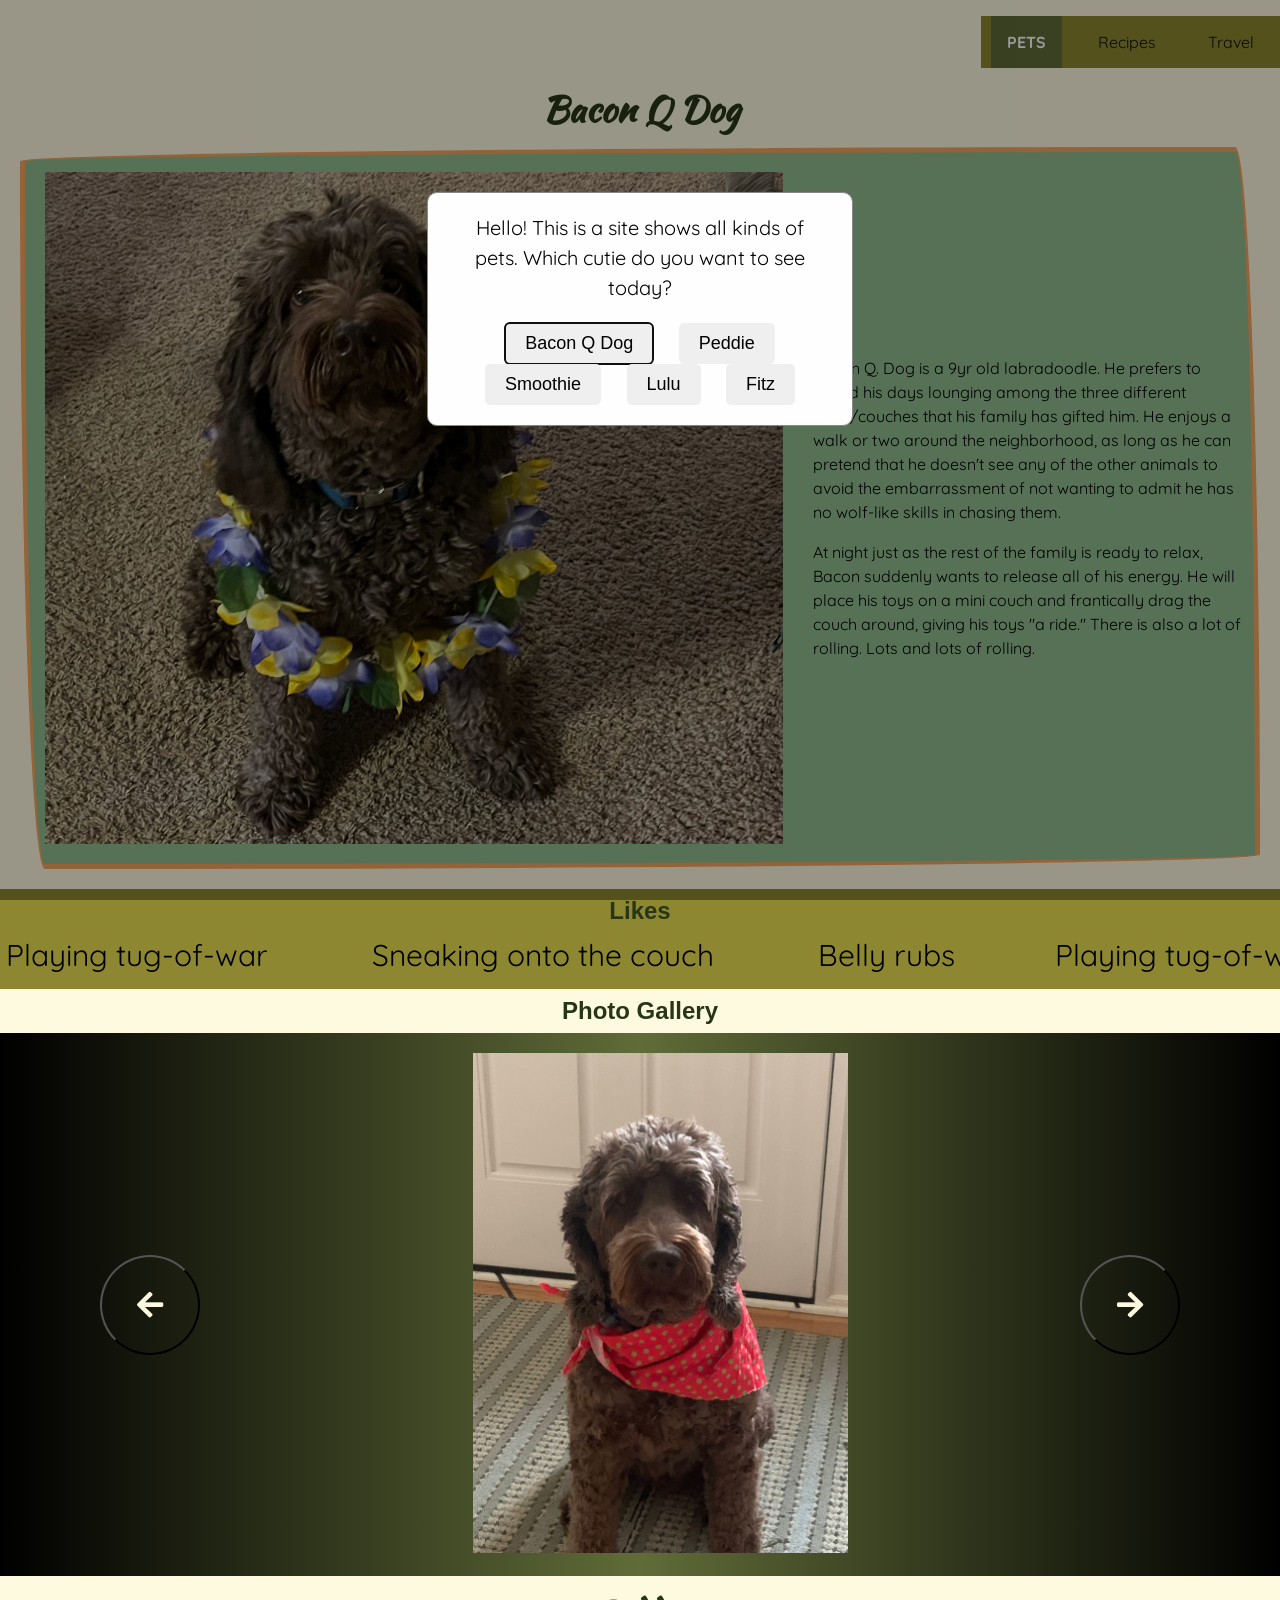
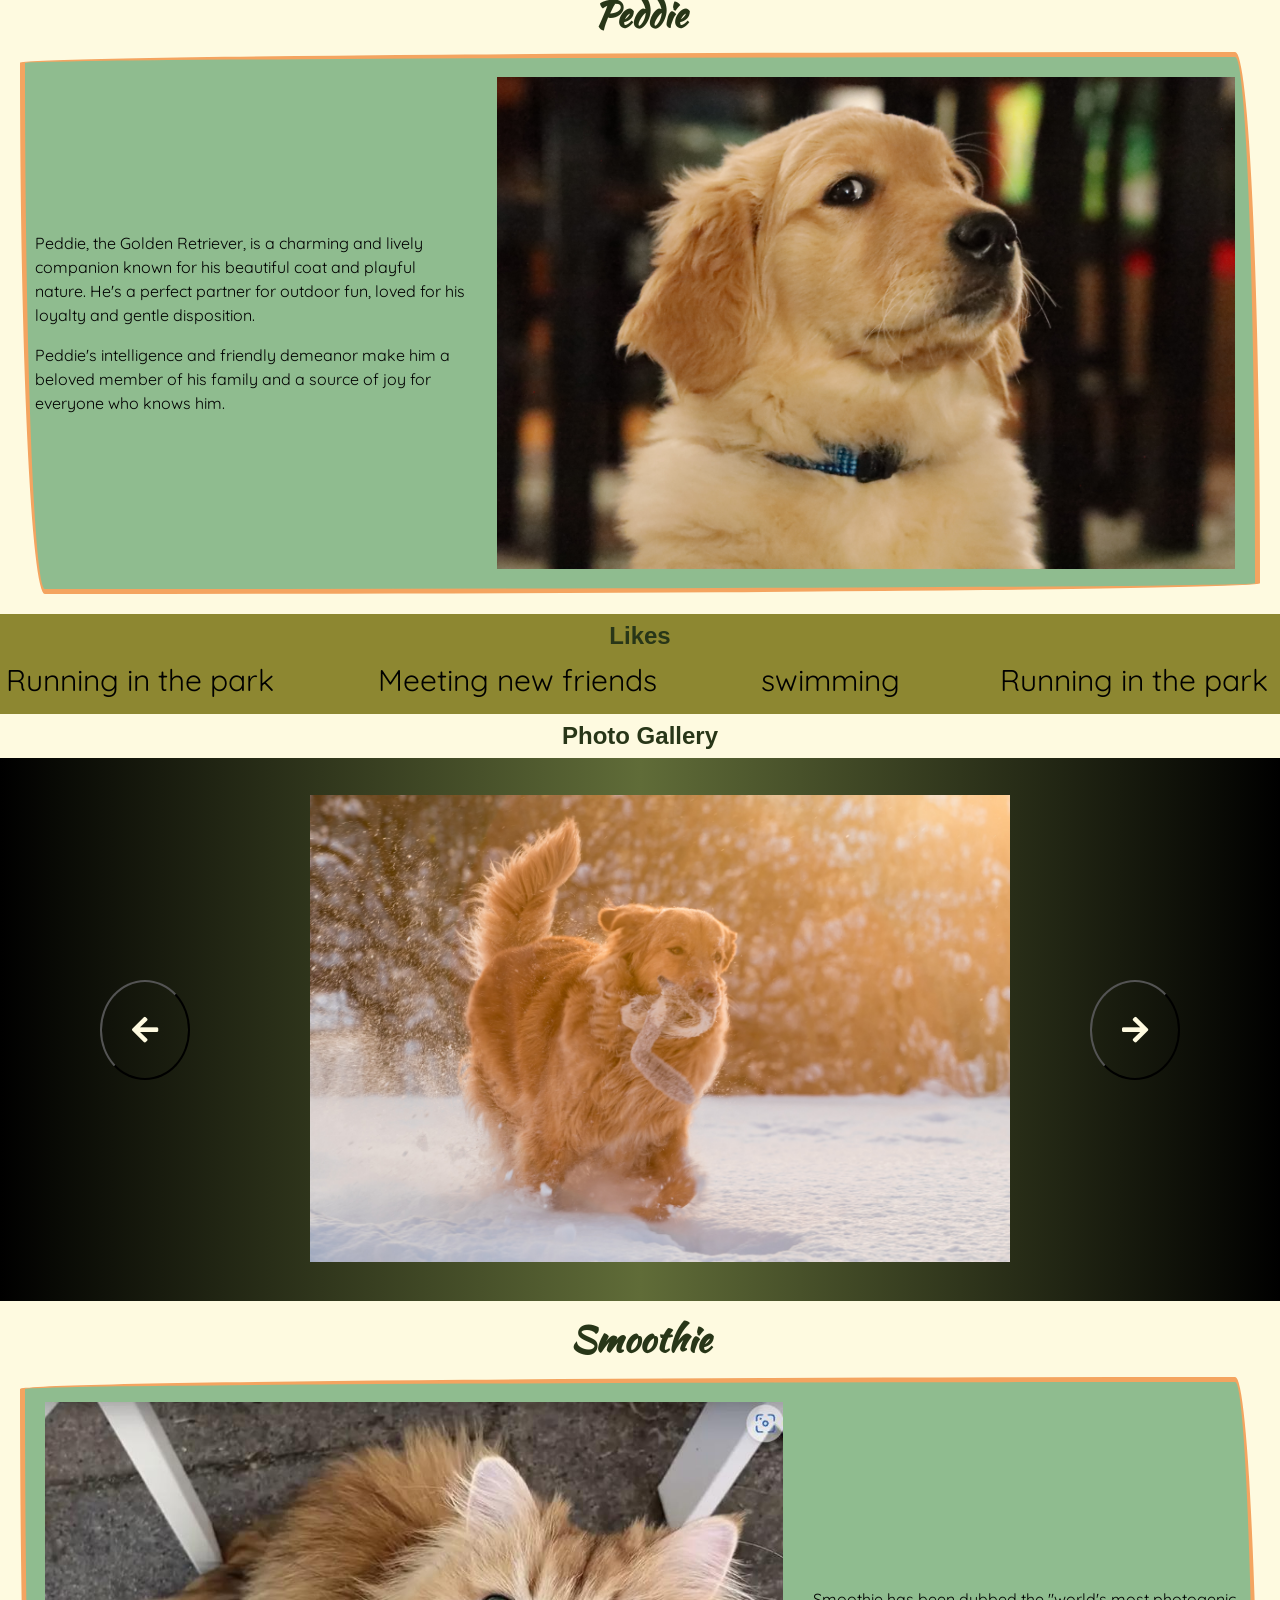
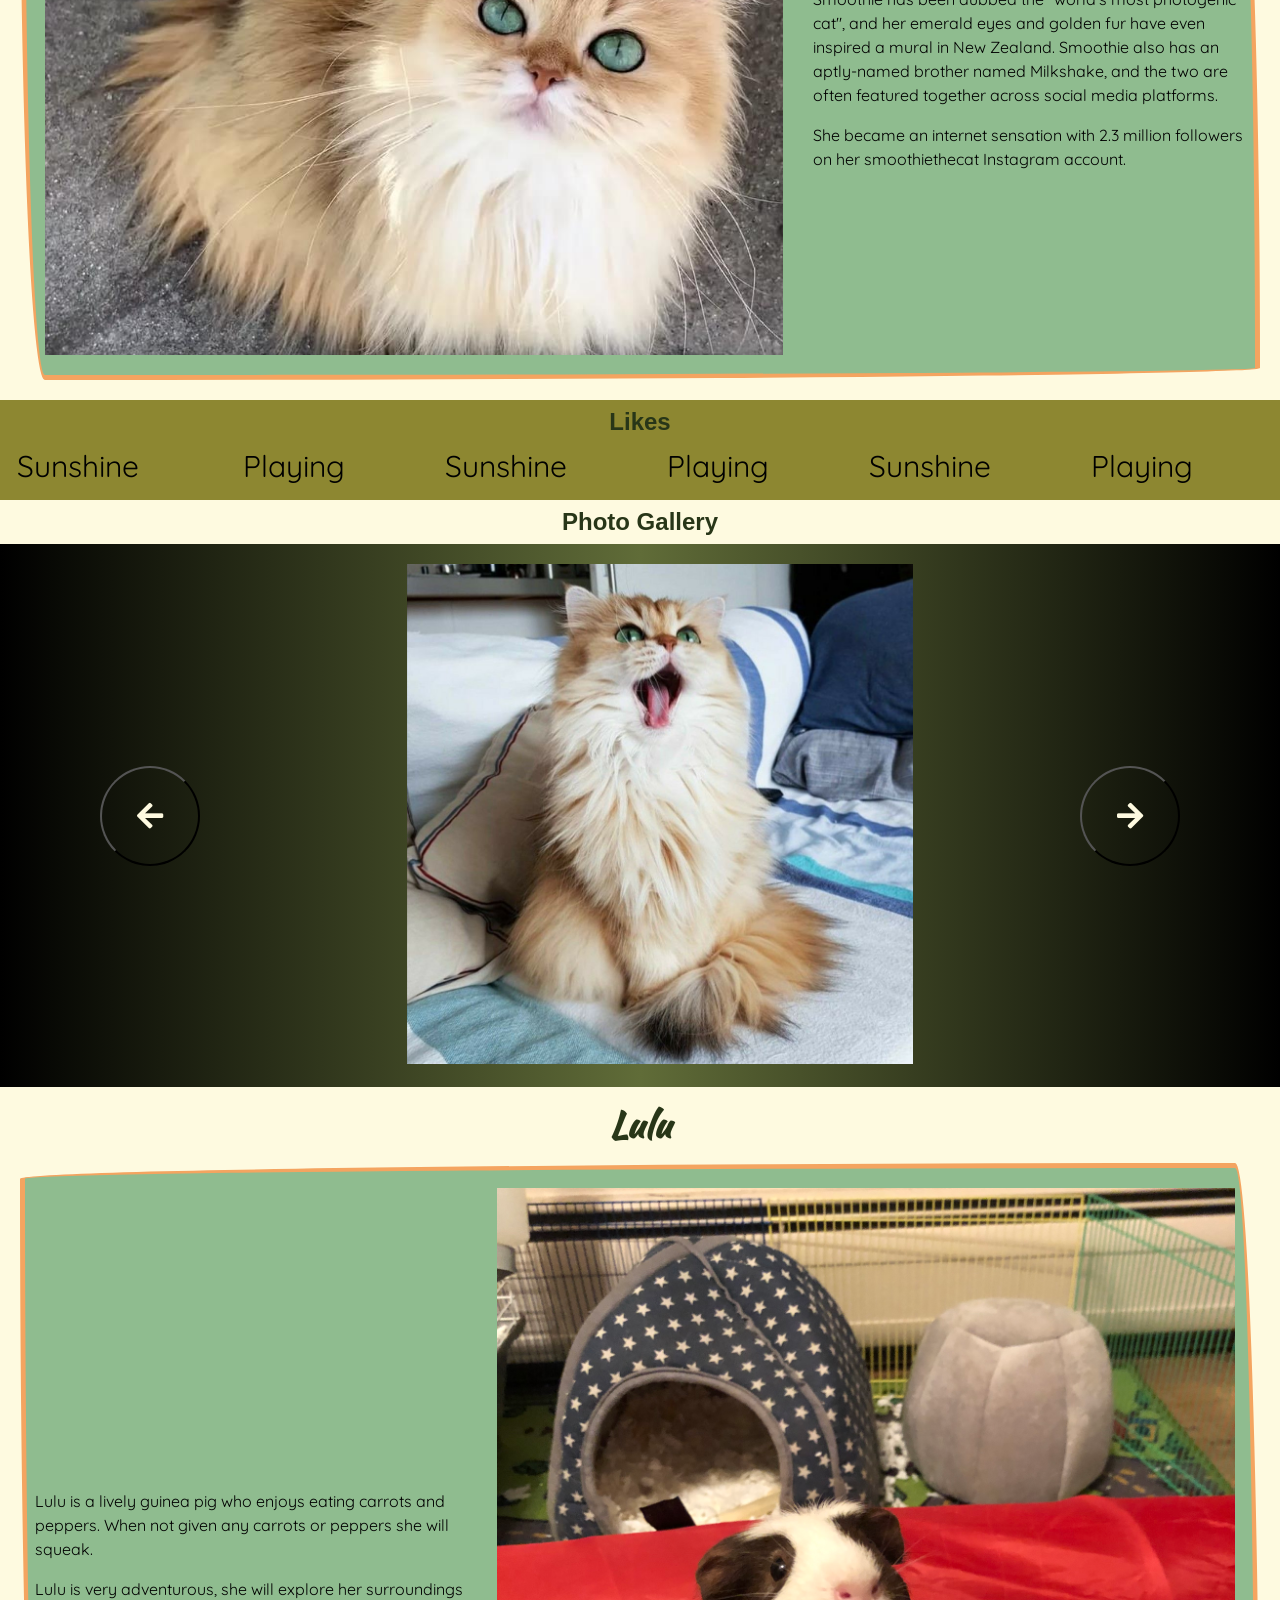
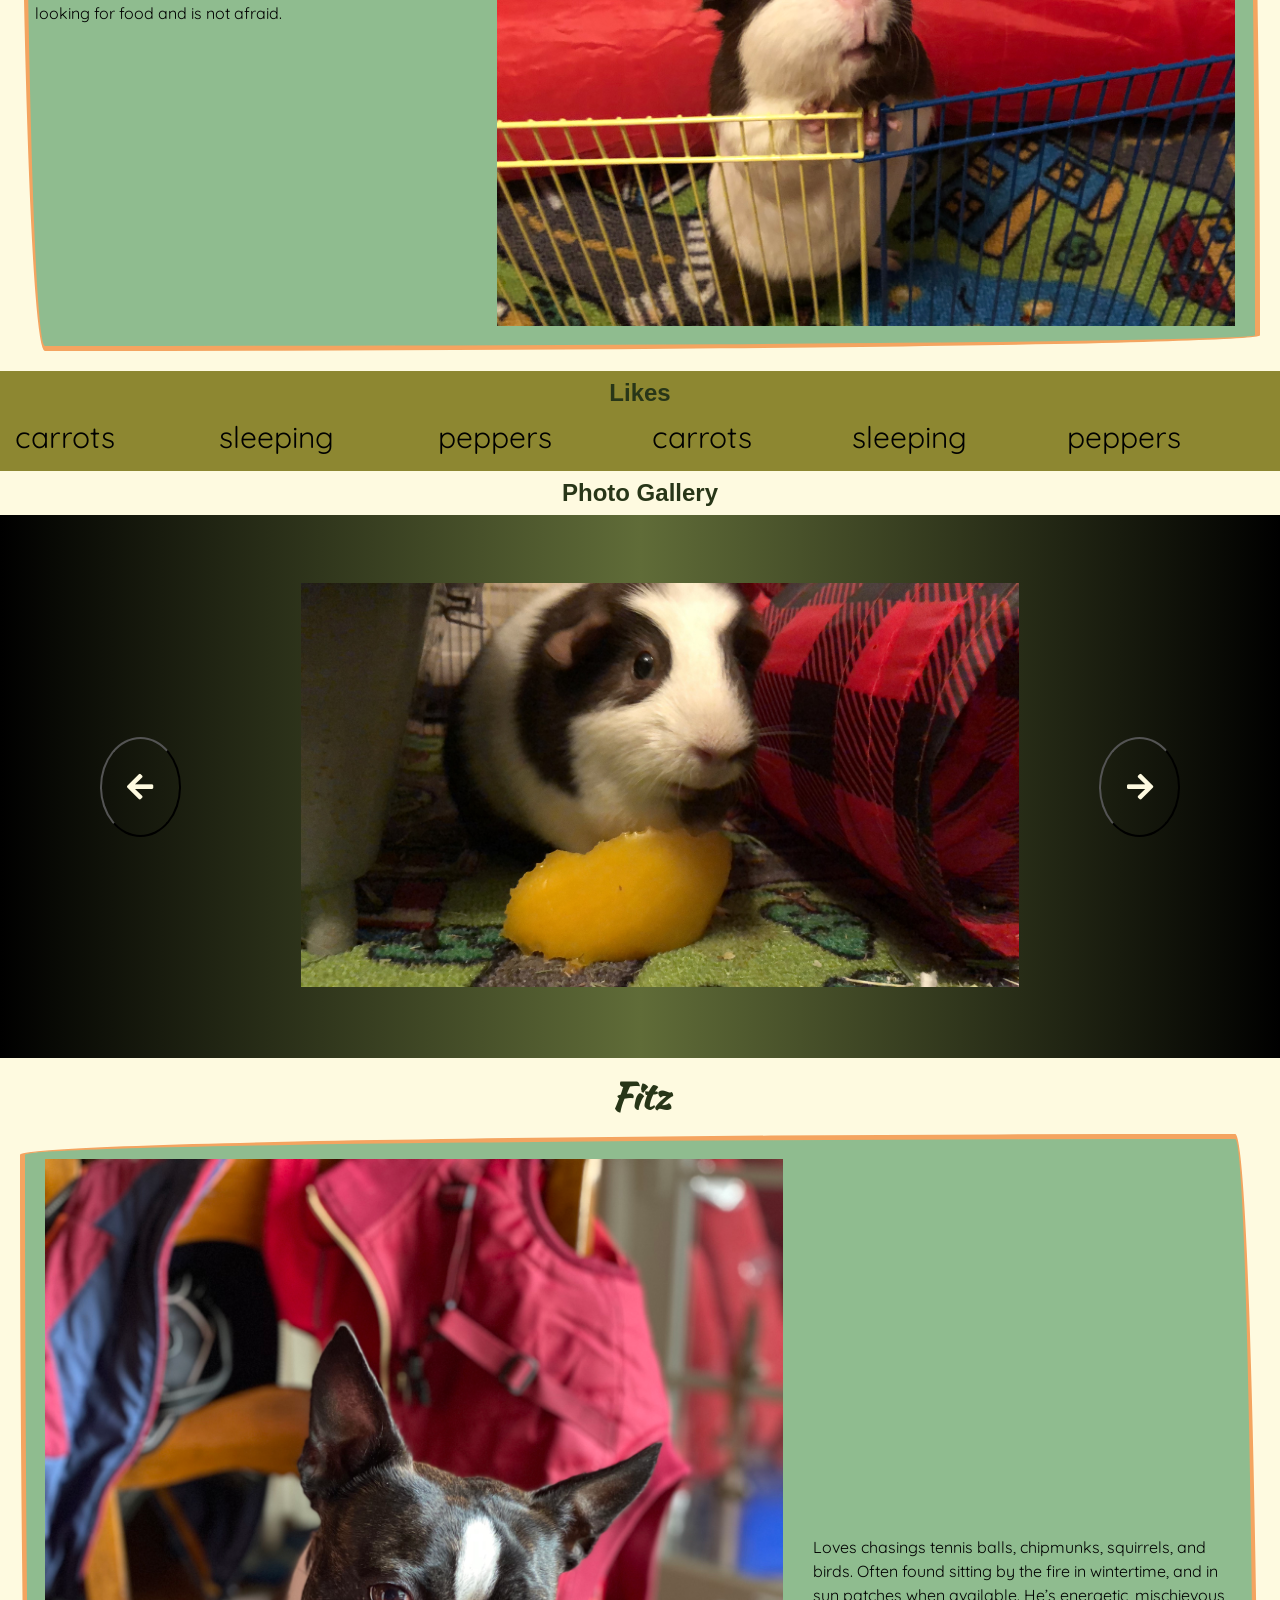
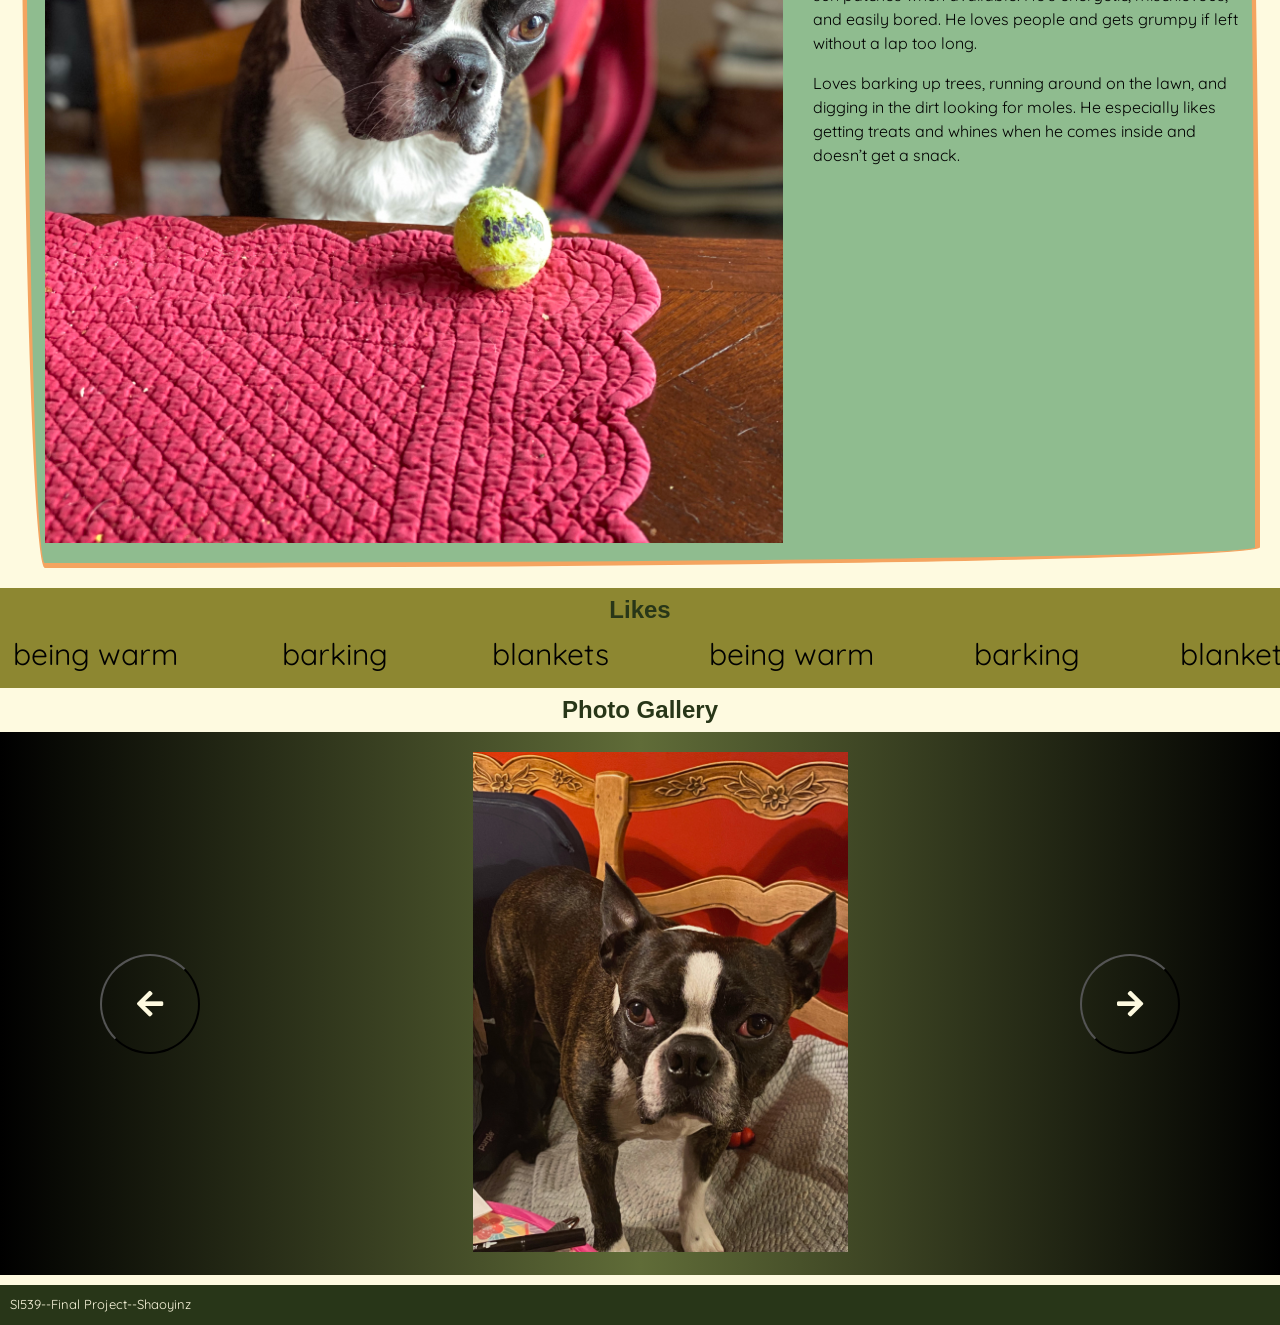
==== commit 4db1417f: "Add files via upload" ====
--- a/index.html
+++ b/index.html
@@ -27,7 +27,7 @@
     </header>
     <div id="myModal" class="modal">
         <div class="modal-content">
-            <p>Hello! This is a site shows all kinds of pets. Which cuttie do you want to see today?</p>
+            <p>Hello! This is a site shows all kinds of pets. Which cutie do you want to see today?</p>
             <button onclick="location.href='#bacon'; closeModal()">Bacon Q Dog</button>
             <button onclick="location.href='#peddie'; closeModal()">Peddie</button>
             <button onclick="location.href='#smoothie'; closeModal()">Smoothie</button>
